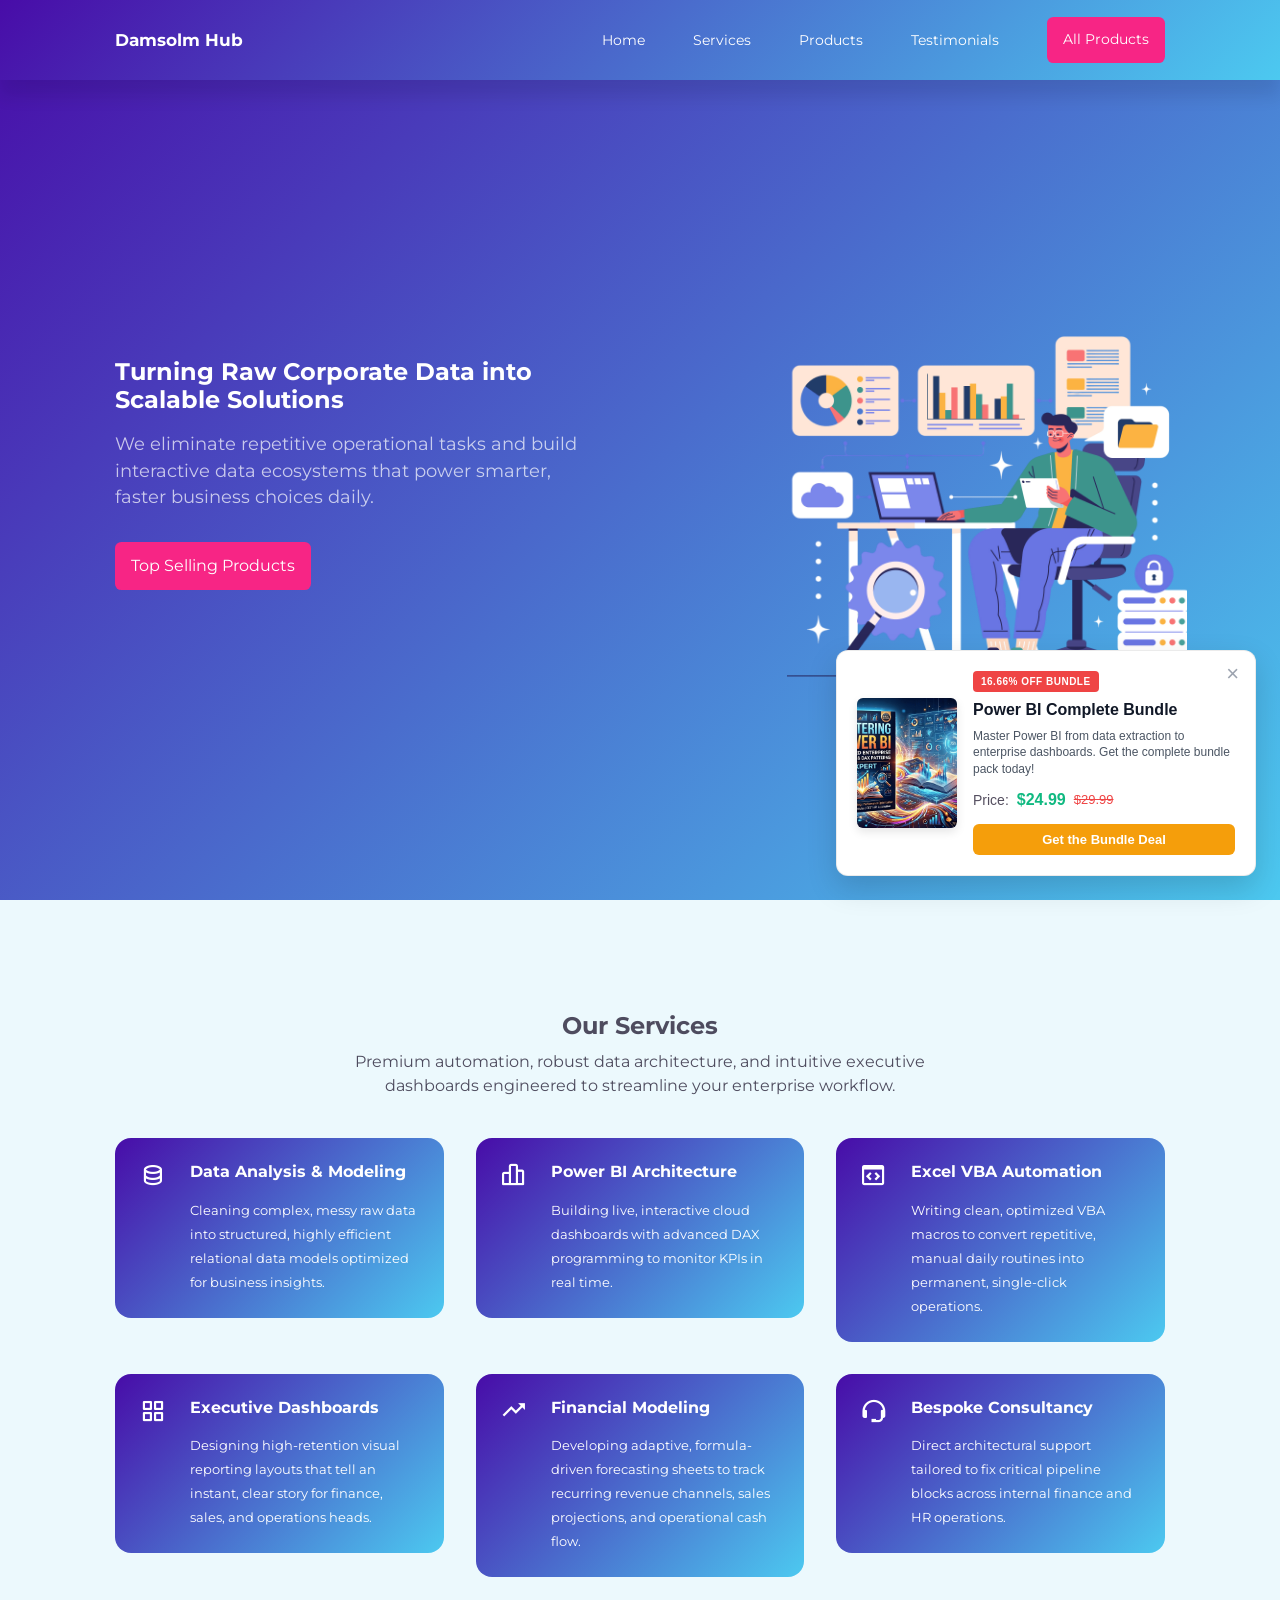
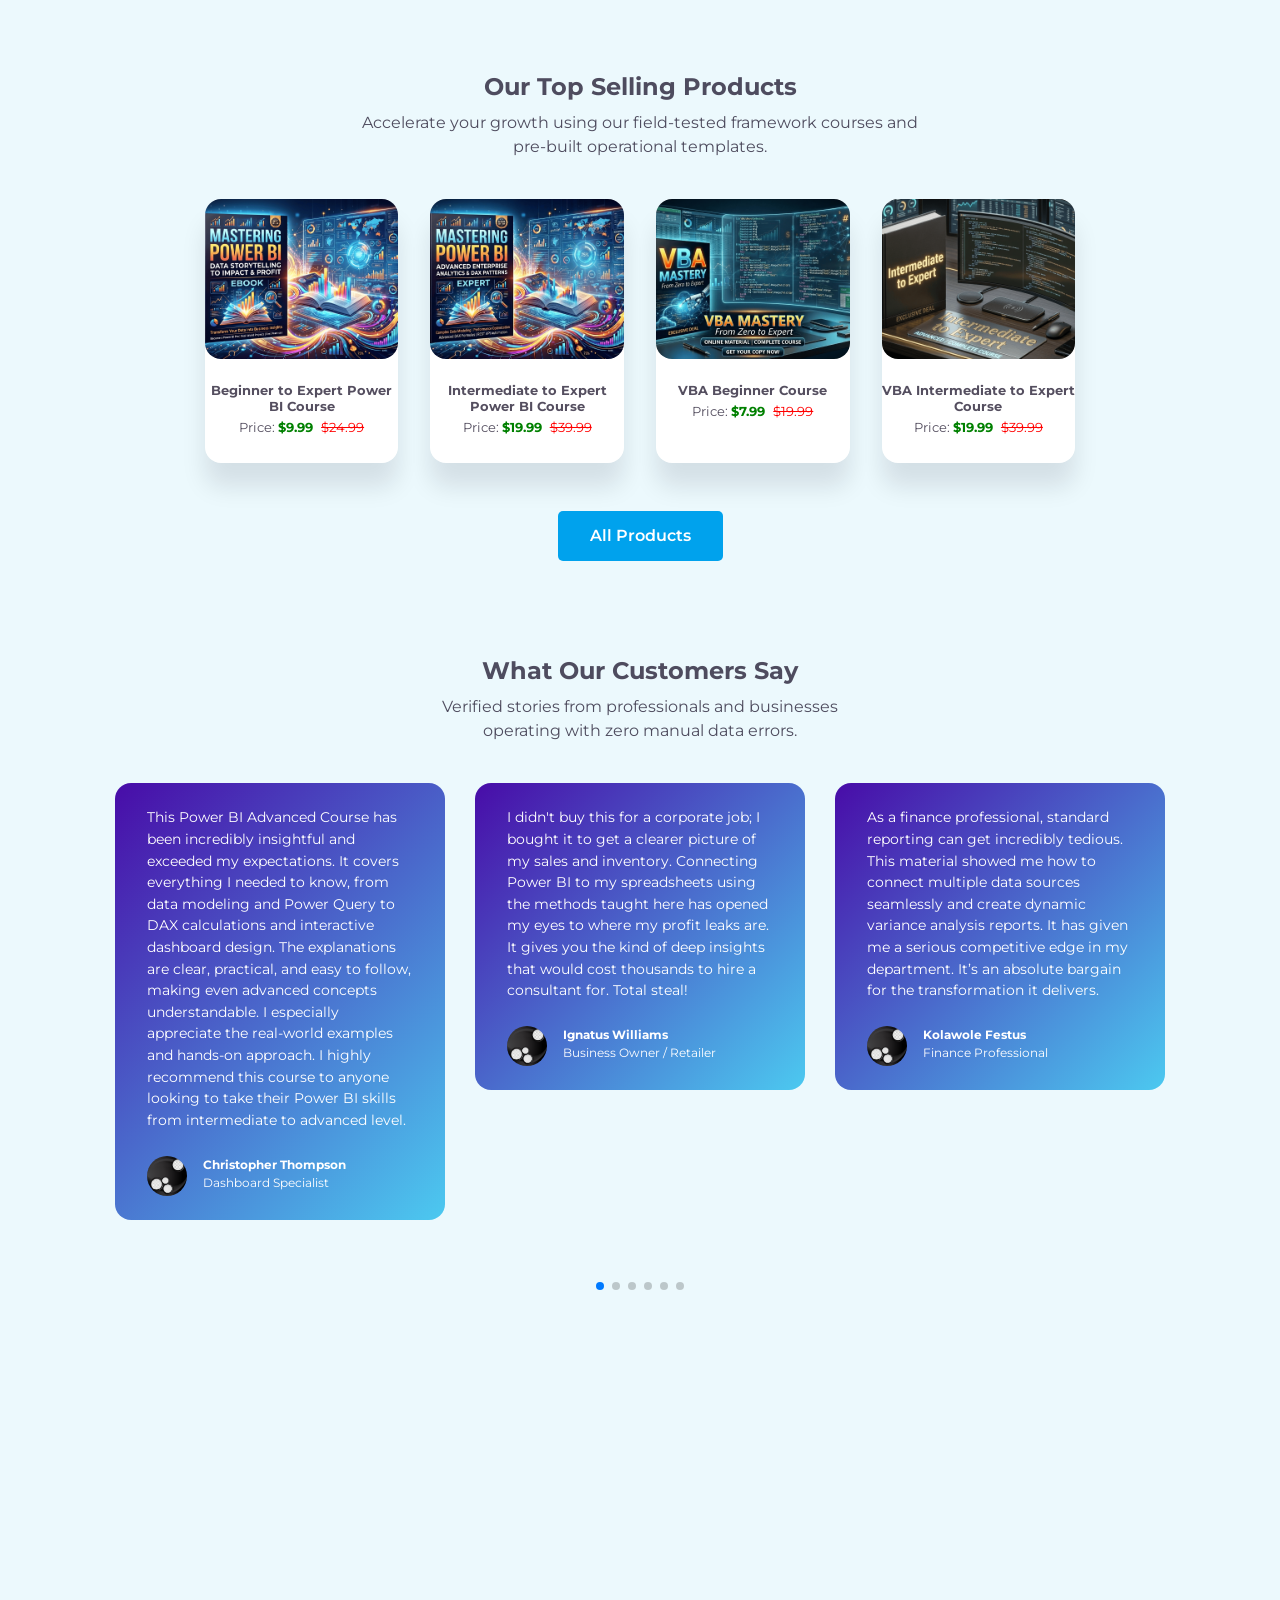
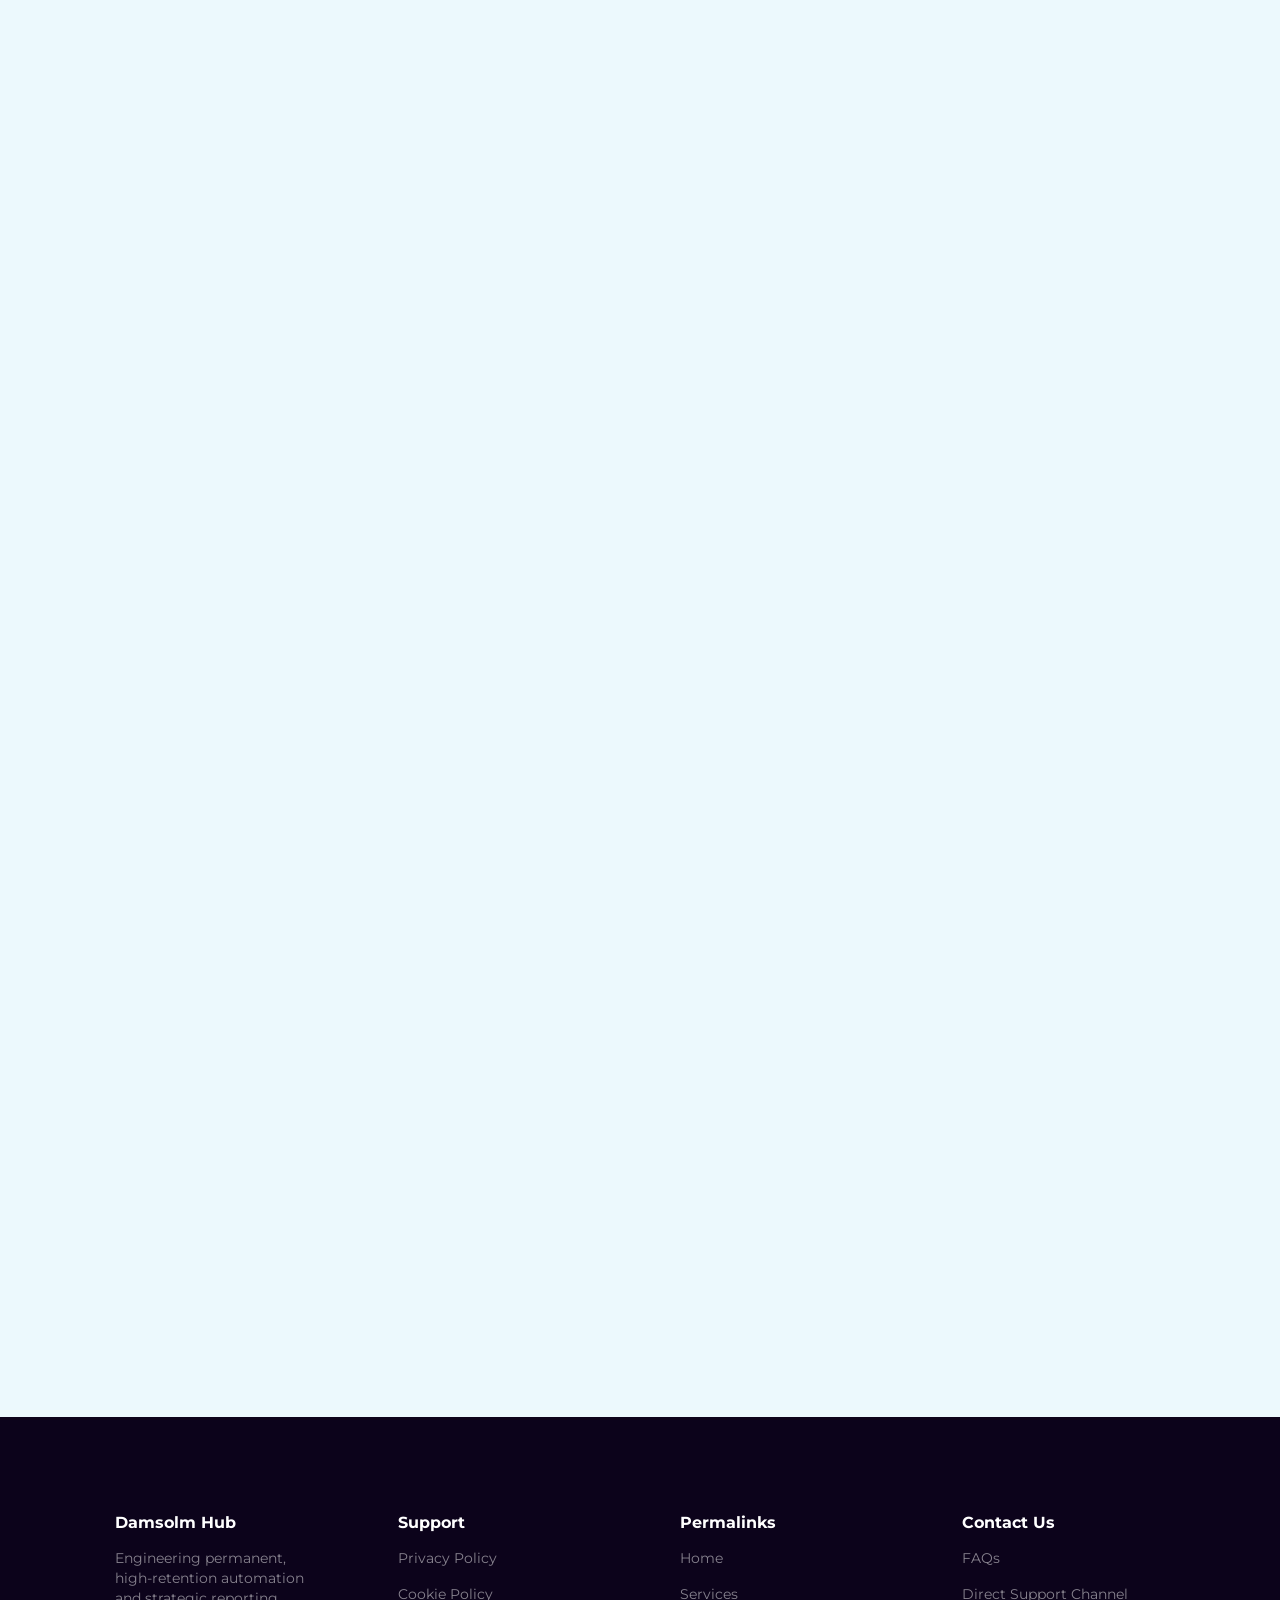
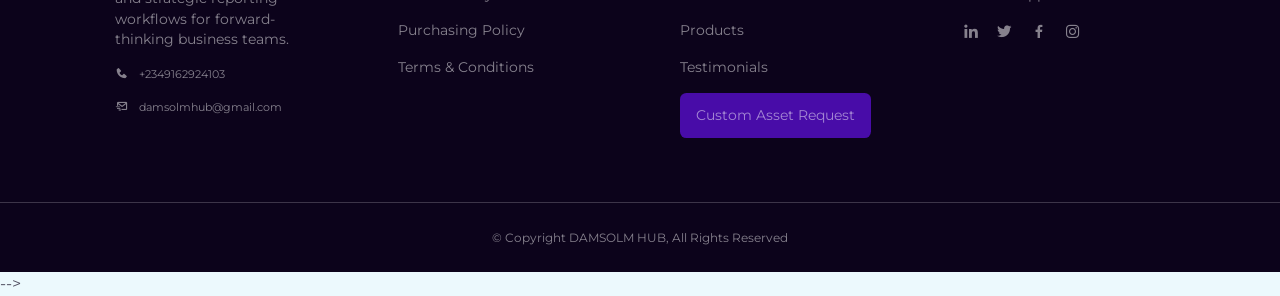
==== index.html @ e03f396f "Update index.html" ====
<!DOCTYPE html>
<html lang="en">
<head>
    <meta charset="UTF-8">
    <meta http-equiv="X-UA-Compatible" content="IE=edge">
    <meta name="viewport" content="width=device-width, initial-scale=1.0">
    <title>Damsolm Hub</title>
    <link rel="stylesheet" href="style.css">

    <link href='https://unpkg.com/boxicons@2.1.4/css/boxicons.min.css' rel='stylesheet'>
    <link rel="stylesheet" href="https://cdn.jsdelivr.net/npm/swiper@9/swiper-bundle.min.css" />

    <style>
        /* Paste all your slider CSS rules here */
        .header__image {
            top: 2rem;
            position: relative;
            width: 100%;
            min-height: 300px;
        }

        .image-slider {
            position: relative;
            width: 100%;
            height: 100%;
        }

        .image-slider .slide {
            position: absolute;
            top: 0;
            left: 0;
            width: 100%;
            height: 100%;
            object-fit: cover;
            opacity: 0;
            transition: opacity 0.8s ease-in-out;
            z-index: 1;
        }

        .image-slider .slide.active {
            opacity: 1;
            z-index: 2;
        }
    </style>
<!-- Meta Pixel Code --> 
<script>
!function(f,b,e,v,n,t,s)
{if(f.fbq)return;n=f.fbq=function(){n.callMethod?
n.callMethod.apply(n,arguments):n.queue.push(arguments)};
if(!f._fbq)f._fbq=n;n.push=n;n.loaded=!0;n.version='2.0';
n.queue=[];t=b.createElement(e);t.async=!0;
t.src=v;s=b.getElementsByTagName(e)[0];
s.parentNode.insertBefore(t,s)}(window, document,'script',
'https://connect.facebook.net/en_US/fbevents.js');
fbq('init', '1075617971701430');
fbq('track', 'PageView');
</script>
<noscript><img height="1" width="1" style="display:none"
src="https://www.facebook.com/tr?id=1075617971701430&ev=PageView&noscript=1"
/></noscript>
<!-- End Meta Pixel Code -->

    
</head>
<body>  
<nav>
    <div class="container">
        <a href="/" class="nav__logo"><h3>Damsolm Hub</h3></a>

        <ul id="nav__items">
            <li><a href="#">Home</a></li>
            <li><a href="#services">Services</a></li>
            <li><a href="#Products">Products</a></li>
            <li><a href="#testimonials">Testimonials</a></li>
          <li><a href="/AllProduct.html" class="btn">All Products</a></li>
        </ul>

        <button id="open__nav-btn"><i class='bx bx-menu'></i></button>
        <button id="close__nav-btn"><i class='bx bx-x'></i></button>
    </div>
</nav>

<header>
    <div class="container">
        <div class="header__content">
            <h2>Turning Raw Corporate Data into Scalable Solutions</h2>
            <p>We eliminate repetitive operational tasks and build interactive data ecosystems that power smarter, faster business choices daily.</p>
            <a href="#Products" class="btn">Top Selling Products</a>
        </div>
        <div class="header__image">
            <div class="image-slider">
                <!-- Keep your initial image active, and stack the others underneath -->
                <img src="./1-Photoroom.png" alt="Header Image 1" class="slide active">
                <img src="./19197062-Photoroom.png" alt="Header Image 2" class="slide">
                <img src="./6.-Photoroom.png" alt="Header Image 3" class="slide">
                <img src="./36909-Photoroom.png" alt="Header Image 4" class="slide">
                <img src="./20943777-Photoroom.png" alt="Header Image 5" class="slide">
            </div>
        </div>
    </div>
</header>


    <div class="container">
<!-- Slide-In Promo Modal Structure (Sits inside the .container element) -->
<!-- Slide-In Promo Modal Structure (Sits inside the .container element) -->
<div id="promo-slide-modal" class="promo-modal">
    <button id="close-promo-btn" class="promo-close-btn" aria-label="Close promotion">&times;</button>
    <div class="promo-modal-content">
        <!-- Left visual mock cover -->
        <div class="promo-image-container">
            <img id="promo-book-img" src="" alt="Promo Cover Mockup">
        </div>
        <!-- Right details copy -->
        <div class="promo-details-container">
            <div id="promo-badge" class="promo-badge">BUNDLE VALUE</div>
            <h3 id="promo-title" class="promo-title">Power BI Complete Bundle</h3>
            <p id="promo-description" class="promo-description">Get both the Beginner and Expert guides together. Master your skills and save!</p>
            
            <!-- Dynamic E-commerce Price Display -->
            <div id="promo-price-container" class="promo-price-display">
                <!-- Injected dynamically by JS -->
            </div>

            <button id="promo-cta-btn" class="promo-cta-btn">Get the Bundle Deal</button>
        </div>
    </div>
</div>
</div>

<section id="services">
    <h2>Our Services</h2>
    <p>Premium automation, robust data architecture, and intuitive executive dashboards engineered to streamline your enterprise workflow.</p>
    <div class="container">
        <article>
            <i class='bx bx-data'></i>
            <div>
                <h4>Data Analysis & Modeling</h4>
                <small>Cleaning complex, messy raw data into structured, highly efficient relational data models optimized for business insights.</small>
            </div>
        </article>
        <article>
            <i class='bx bx-bar-chart-alt-2'></i>          
            <div>
                <h4>Power BI Architecture</h4>
                <small>Building live, interactive cloud dashboards with advanced DAX programming to monitor KPIs in real time.</small>
            </div>
        </article>
        <article>
            <i class='bx bx-code-block'></i>
            <div>
                <h4>Excel VBA Automation</h4>
                <small>Writing clean, optimized VBA macros to convert repetitive, manual daily routines into permanent, single-click operations.</small>
            </div>
        </article>
        <article>
            <i class='bx bx-grid-alt'></i>                
            <div>
                <h4>Executive Dashboards</h4>
                <small>Designing high-retention visual reporting layouts that tell an instant, clear story for finance, sales, and operations heads.</small>
            </div>
        </article>
        <article>
            <i class='bx bx-trending-up'></i>                
            <div>
                <h4>Financial Modeling</h4>
                <small>Developing adaptive, formula-driven forecasting sheets to track recurring revenue channels, sales projections, and operational cash flow.</small>
            </div>
        </article>
        <article>
            <i class='bx bx-support'></i>          
            <div>
                <h4>Bespoke Consultancy</h4>
                <small>Direct architectural support tailored to fix critical pipeline blocks across internal finance and HR operations.</small>
            </div>
        </article>
    </div>
</section>

<section id="Products">
    <h2>Our Top Selling Products</h2>
    <p>Accelerate your growth using our field-tested framework courses and pre-built operational templates.</p>
    
    <!-- This container is targeted directly by your top product JavaScript engine -->
    <div class="container" id="top-products-grid"></div>
    
    <a href="AllProduct.html#Products" class="btn btn__all-products">All Products</a>
</section>

<section id="testimonials" class="swiper mySwiper">
    <h2>What Our Customers Say</h2>
    <p>Verified stories from professionals and businesses operating with zero manual data errors.</p>
    
    <div class="swiper-wrapper" id="testimonials-target"></div>
    
    <div class="swiper-pagination"></div>
    <div class="autoplay-progress"></div>
    <span></span>
</section>
<!-- END OF TESTIMONIALS -->

<section id="faqs">
    <h2>Frequently Asked Questions</h2>
    <p>Everything you need to know about our data automation assets, course access, and system frameworks.</p>
    
    <div class="container faq__container">
        <!-- FAQ Item 1 -->
        <article class="faq__item">
            <div class="faq__question">
                <h4>How long do I have access to the courses and templates?</h4>
                <div class="faq__icon"><i class='bx bx-plus'></i></div>
            </div>
            <div class="faq__answer">
                <p>You get lifetime access to all purchased materials. This includes immediate downloads of pre-built Excel/VBA kits and anytime access to updated Power BI modules as platform environments evolve.</p>
            </div>
        </article>

        <!-- FAQ Item 2 -->
        <article class="faq__item">
            <div class="faq__question">
                <h4>Do I need prior coding experience for the VBA Mastery course?</h4>
                <div class="faq__icon"><i class='bx bx-plus'></i></div>
            </div>
            <div class="faq__answer">
                <p>No prior coding experience is required. The curriculum is built to transition you smoothly from plain spreadsheet operations into building permanent, scalable automation ecosystems using VBA macros step-by-step.</p>
            </div>
        </article>

        <!-- FAQ Item 3 -->
        <article class="faq__item">
            <div class="faq__question">
                <h4>Are the dashboard templates customizable for my specific company data?</h4>
                <div class="faq__icon"><i class='bx bx-plus'></i></div>
            </div>
            <div class="faq__answer">
                <p>Absolutely. All trackers and templates are fully unlocked. You can drop in your raw data rows, adjust metric formulas, and alter themes using tools like Canva or built-in layouts to map perfectly to your team's specific pipeline KPIs.</p>
            </div>
        </article>

        <!-- FAQ Item 4 -->
        <article class="faq__item">
            <div class="faq__question">
                <h4>How are payments processed, and do you support local currencies?</h4>
                <div class="faq__icon"><i class='bx bx-plus'></i></div>
            </div>
            <div class="faq__answer">
                <p>All checkout transactions are handled securely via Selar. The system natively accepts payments in your local currency alongside international cards, automatically granting you instant access to assets upon successful checkout.</p>
            </div>
        </article>
    </div>
</section>

<section id="appointment">
    <div class="container">
        <div class="info">
            <h2>Order Custom Digital Solution Guide</h2>
            <p>Need a hyper-specific digital workspace asset? Specify your business requirements below to receive a custom PDF blueprint, manual, or direct functional asset tailored to your operational ecosystem.</p>

            <article>
                <div class="info__icon">
                    <i class='bx bx-layer'></i>
                </div>
                <div>
                    <h4>Custom Dynamic Sales Dashboards</h4>
                    <small>Get a structured structural template setup to automatically ingest raw daily sales records and visualize immediate pipeline conversion trends cleanly.</small>
                </div>
            </article>
            <article>
                <div class="info__icon">
                    <i class='bx bx-extension'></i>
                </div>
                <div>
                    <h4>Specific Target Problem Areas</h4>
                    <small>Isolate localized workspace pain points within Power BI formulas, multi-sheet Excel tracking systems, or broken corporate database bridges.</small>
                </div>
            </article>
            <article>
                <div class="info__icon">
                    <i class='bx bx-terminal' ></i>                
                </div>
                <div>
                    <h4>VBA Macro Solution Scripts</h4>
                    <small>Describe your manual daily data bottleneck to receive automated, clean custom backend scripts written strictly to handle data parsing loops safely.</small>
                </div>
            </article>
        </div>

        <form action="https://formspree.io/f/xayzkjjn" method="POST">
            <div class="form__group">
                <label for="name">Full Name</label>
                <input type="text" placeholder="Enter Your Name" name="Client's Name" id="name" required>
            </div>
            <div class="form__group">
                <label for="phone">WhatsApp Phone Number</label>
                <input type="number" placeholder="Enter Phone Number" name="Phone Number" id="phone" required>
            </div>
            <div class="form__group">
                <label for="Email">Email Address</label>
                <input type="text" placeholder="Enter Your Email" name="Client's Email" id="Email" required>
            </div>
            <div class="form__group">
                <label for="date">Desired Delivery Target Date</label>
                <input type="date" name="Target Date" id="date" required>
            </div>
            <div class="form__group">
                <label for="department">Select Core Framework Tool</label>
                <select name="Core Framework Tool" id="department" required>
                    <option value="Microsoft Excel Professional">Microsoft Excel Professional</option>
                    <option value="Advanced VBA Macro Automation">Advanced VBA Macro Automation</option>
                    <option value="Power BI Data Ecosystem">Power BI Data Ecosystem</option>
                    <option value="Interactive Executive Dashboard Architecture">Interactive Executive Dashboard Architecture</option>
                </select>
            </div>
            <div class="form__group">
                <label for="doctor">Select Asset Output Format</label>
                <select name="Asset Output Format" id="doctor" required>
                    <option value="Custom Guided Solution (PDF Manual Blueprint)">Custom Guided Solution (PDF Manual Blueprint)</option>
                    <option value="Functional Asset Template + Macro Code Script File">Functional Asset Template + Macro Code Script File</option>
                    <option value="Complete Analytics Architecture Implementation Kit">Complete Analytics Architecture Implementation Kit</option>
                </select>
            </div>

            <div class="form__group">
                <label for="message">Detailed Data Pain Point / Solution Needs</label>
                <textarea name="Project Solution Brief" id="message" rows="6" placeholder="Describe the specific solution asset you need (e.g., Build custom Sales Dashboard layout utilizing Excel VBA)..." required></textarea>
            </div>
            <button class="btn-primary">Submit Custom Solution Request</button>
        </form>
    </div>
</section>

<footer>
    <div class="container">
        <article>
            <a href="/" class="footer__logo"><h3>Damsolm Hub</h3></a>
            <p>Engineering permanent, high-retention automation and strategic reporting workflows for forward-thinking business teams.</p>
            <div>
                <i class="bx bxs-phone"></i>
                <small>+2349162924103</small>
            </div>
            <div>
                <i class="bx bx-mail-send"></i>
                <small>damsolmhub@gmail.com</small>
            </div>
        </article>

        <article>
            <h3>Support</h3>
            <a href="#">Privacy Policy</a>
            <a href="#">Cookie Policy</a>
            <a href="#">Purchasing Policy</a>
            <a href="#">Terms & Conditions</a>
        </article>

        <article>
            <h3>Permalinks</h3>
            <a href="#">Home </a>
            <a href="#services">Services </a>
            <a href="#Products">Products</a>
            <a href="#testimonials">Testimonials </a>
            <a href="#appointment" class="btn-primary"> Custom Asset Request</a>
        </article>
        
        <article>
            <h3>Contact Us</h3>
            <p>FAQs</p>
            <p>Direct Support Channel</p>
            <div class="footer__socials">
                <a href="#"><i class="bx bxl-linkedin"></i></a>
                <a href="#"><i class="bx bxl-twitter"></i></a>
                <a href="#"><i class="bx bxl-facebook"></i></a>
                <a href="#"><i class="bx bxl-instagram"></i></a>
            </div>
        </article>
    </div>
    <div class="copyright">
        <small>&copy; Copyright DAMSOLM HUB, All Rights Reserved</small>
    </div>
</footer>

<script src="https://cdn.jsdelivr.net/npm/swiper@9/swiper-bundle.min.js"></script>
<script src="main.js"></script>

<script>
    document.addEventListener("DOMContentLoaded", function () {
        const slides = document.querySelectorAll(".image-slider .slide");
        let currentSlideIndex = 0;
        const slideIntervalTime = 5000; 

        function nextSlide() {
            slides[currentSlideIndex].classList.remove("active");
            currentSlideIndex = (currentSlideIndex + 1) % slides.length;
            slides[currentSlideIndex].classList.add("active");
        }

        if (slides.length > 1) {
            setInterval(nextSlide, slideIntervalTime);
        }
    });
</script>

<!-- <!-- Global Pop-up Checkout Handler -->
<script>
function openDirectSelar(slug) {
    // Force direct buy parameter for a faster checkout flow
    const checkoutUrl = `https://selar.co/${slug}?buy=true`;
    
    // Comprehensive mobile detection (Screen width + Device Type check)
    const isMobile = window.matchMedia("(max-width: 600px)").matches || 
                     /Android|webOS|iPhone|iPad|iPod|BlackBerry|IEMobile|Opera Mini/i.test(navigator.userAgent);
    
    if (isMobile) {
        // Completely bypasses mobile popup blockers by shifting the current window directly to Selar
        window.location.assign(checkoutUrl);
    } else {
        // Desktop behavior: Keep your clean centered popup window structure
        const width = Math.floor(window.screen.availWidth * 0.65);
        const height = Math.floor(window.screen.availHeight * 0.85);
        const left = Math.floor((window.screen.availWidth / 2) - (width / 2));
        const top = Math.floor((window.screen.availHeight / 2) - (height / 2));
        const features = `width=${width},height=${height},top=${top},left=${left},scrollbars=yes,resizable=yes`;
        
        const popup = window.open(checkoutUrl, "SelarSecureCheckout", features);
        if (popup) {
            popup.focus();
        }
    }
}
</script> -->

    <!-- Global Pop-up Checkout Handler -->
<!-- <script>
function openDirectSelar(slug) {
    // Force direct buy parameter for a faster checkout flow
    const checkoutUrl = `https://selar.co/${slug}?buy=true`;
    
    // 1. Strict, broad check: width-based, touch capability, or user-agent
    const isMobileSize = window.innerWidth <= 1024; // Catches large portrait phones & small tablets
    const isTouchDevice = ('ontouchstart' in window) || (navigator.maxTouchPoints > 0);
    const isMobileUA = /Android|webOS|iPhone|iPad|iPod|BlackBerry|IEMobile|Opera Mini/i.test(navigator.userAgent);
    
    // If ANY mobile indicator is true, immediately redirect in the same tab
    if (isMobileSize || isTouchDevice || isMobileUA) {
        // Direct assignment bypasses popup blockers instantly on mobile
        window.location.assign(checkoutUrl);
    } else {
        // Desktop behavior: Keep clean centered popup window structure
        const width = Math.floor(window.screen.availWidth * 0.65);
        const height = Math.floor(window.screen.availHeight * 0.85);
        const left = Math.floor((window.screen.availWidth / 2) - (width / 2));
        const top = Math.floor((window.screen.availHeight / 2) - (height / 2));
        const features = `width=${width},height=${height},top=${top},left=${left},scrollbars=yes,resizable=yes`;
        
        const popup = window.open(checkoutUrl, "SelarSecureCheckout", features);
        if (popup) {
            popup.focus();
        } else {
            // Fallback: If desktop browser blocks the popup window, redirect in current tab
            window.location.assign(checkoutUrl);
        }
    }
}
</script> -->

    <!-- Global Pop-up Checkout Handler -->
<script>
function openDirectSelar(slug) {
    // Force direct buy parameter for a faster checkout flow
    const checkoutUrl = `https://selar.co/${slug}?buy=true`;
    
    // 1. Strict, broad check: screen width, touch interface, or mobile signature
    const isMobileSize = window.innerWidth <= 768; 
    const isTouchDevice = ('ontouchstart' in window) || (navigator.maxTouchPoints > 0);
    const isMobileUA = /Android|webOS|iPhone|iPad|iPod|BlackBerry|IEMobile|Opera Mini/i.test(navigator.userAgent);
    
    if (isMobileSize || isTouchDevice || isMobileUA) {
        // MOBILE / TABLET: Instant, direct tab shift (0% block rate)
        window.location.assign(checkoutUrl);
    } else {
        // DESKTOP: Try to open a clean target tab
        try {
            // Using '_blank' with 'noopener,noreferrer' prevents security leaks and 
            // is highly optimized for modern browser pop-up permissions
            const checkoutWindow = window.open(checkoutUrl, '_blank', 'noopener,noreferrer');
            
            // If the browser blocked it, fallback immediately to direct redirect so the user isn't stuck
            if (!checkoutWindow || checkoutWindow.closed || typeof checkoutWindow.closed === 'undefined') {
                window.location.assign(checkoutUrl);
            }
        } catch (e) {
            // Safe fallback if window.open fails entirely
            window.location.assign(checkoutUrl);
        }
    }
}
</script>



</body>
</html>
---- style.css ----
@import url("https://fonts.googleapis.com/css2?family=Montserrat:wght@300;400;500;600;700&display=swap");
* {
  margin: 0;
  padding: 0;
  border: 0;
  outline: 0;
  list-style: none;
  text-decoration: none;
  box-sizing: border-box;
}

html {
  scroll-behavior: smooth;
}

body {
  font-family: "Montserrat", sans-serif;
  line-height: 1.5;
  color: rgba(12, 3, 27, 0.7);
  background: rgba(76, 201, 240, 0.1);
  user-select: none;
}

.container {
  width: 82%;
  margin: 0 auto;
}

img {
  display: block;
  width: 100%;
  object-fit: cover;
}

h1, h2, h3, h4, h5 {
  line-height: 1.2;
}

section {
  margin-top: 6rem;
}
section > h2 {
  text-align: center;
}
section > p {
  text-align: center;
  width: 45%;
  margin: 0.6rem auto 2.5rem;
}

/* --- NEW REVEAL ANIMATION STYLES --- */
.scroll-reveal {
  opacity: 0;
  transform: translateY(40px); /* Shifts the section down slightly */
  transition: opacity 1.2s ease-out, transform 1.2s ease-out;
  will-change: opacity, transform; /* Optimizes rendering performance */
}

/* Class injected by JavaScript when section enters viewport */
.scroll-reveal.revealed {
  opacity: 1;
  transform: translateY(0);
}

.btn {
  display: inline-block;
  width: fit-content;
  padding: 0.75rem 1rem;
  border-radius: 0.4rem;
  background: #f72585;
  color: #ffffff;
  cursor: pointer;
  transition: all 400ms ease;
}
.btn:hover {
  background: ligthen(#f72585, 8%);
  box-shadow: 0 1rem 1.6rem rgba(12, 3, 27, 0.15);
}

.btn-primary {
  display: inline-block;
  width: fit-content;
  padding: 0.75rem 1rem;
  border-radius: 0.4rem;
  background: #480ca8;
  color: #ffffff;
  cursor: pointer;
  transition: all 400ms ease;
}
.btn-primary:hover {
  background: ligthen(#480ca8, 8%);
  box-shadow: 0 1rem 1.6rem rgba(12, 3, 27, 0.15);
}

/* ==============================MEDIA QUERIES (MEDIUM SCREEN)==========================*/
@media screen and (max-width: 1024px) {
  .container {
    width: 90%;
  }
  section > p {
    width: 55%;
  }
}
@media screen and (max-width: 600px) {
  .section {
    width: 90%;
  }
}
nav {
  width: 100vw;
  height: 5rem;
  position: fixed;
  z-index: 10;
  display: grid;
  place-items: center;
  background: linear-gradient(135deg, #480ca8, #4cc9f0);
  color: #ffffff;
  box-shadow: 0 1rem 1rem rgba(12, 3, 27, 0.1);
}
nav h1, nav h2, nav h3, nav h4, nav h5 {
  color: #ffffff;
}
nav.window-scroll {
  background: #ffffff;
}
nav.window-scroll .container button {
  color: #0c031b;
}
nav.window-scroll .container a {
  color: #0c031b;
}
nav.window-scroll .container a > h3 {
  color: #0c031b;
}
nav .container {
  display: flex;
  justify-content: space-between;
  align-items: center;
}
nav .container ul {
  display: flex;
  gap: 3rem;
  align-items: center;
}
nav .container button {
  display: none;
}
nav .container a {
  color: #ffffff;
  font-weight: 400;
  font-size: 0.9rem;
}
nav .container .nav__logo h3 {
  color: #ffffff;
}

/* ==============================MEDIA QUERIES (MEDIUM SCREEN)==========================*/
@media screen and (max-width: 1024px) {
  nav .container button {
    display: inline-block;
    background: transparent;
    color: #ffffff;
    font-size: 2rem;
    cursor: pointer;
  }
  nav .container button#close__nav-btn {
    display: none;
  }
  nav .container ul {
    position: fixed;
    right: 5%;
    top: 5rem;
    flex-direction: column;
    align-items: flex-start;
    gap: 0;
    display: none;
    perspective: 350px;
  }
  nav .container ul li {
    width: 100%;
    opacity: 0;
    animation: flipNavItem 400ms ease forwards;
    transform-origin: top;
  }
  nav .container ul li:nth-child(2) {
    animation-delay: 200ms;
  }
  nav .container ul li:nth-child(3) {
    animation-delay: 300ms;
  }
  nav .container ul li:nth-child(4) {
    animation-delay: 400ms;
  }
  nav .container ul li:nth-child(5) {
    animation-delay: 500ms;
  }
  @keyframes flipNavItem {
    from {
      transform: rotateX(90deg);
    }
    to {
      transform: rotateX(0deg);
      opacity: 1;
    }
  }
  nav .container ul a {
    color: #ffffff;
    height: 100%;
    display: block;
    padding: 1.5rem 2rem;
    border-radius: 0;
    background: linear-gradient(#4cc9f0, #14b8eb);
  }
  nav .container ul a.btn {
    background: #f72585;
  }
}
header {
  background: linear-gradient(135deg, #480ca8, #4cc9f0);
  color: #ffffff;
  height: 100vh;
  display: grid;
  place-items: center;
  overflow: hidden;
  margin-bottom: 7rem;
}
header h1, header h2, header h3, header h4, header h5 {
  color: #ffffff;
}
header .container {
  margin-top: 3rem;
  display: grid;
  grid-template-columns: 46% 52%;
  gap: 18%;
  align-items: center;
  justify-content: space-between;
}
header .container .header__content h1 {
  font-size: 3.5rem;
  line-height: 1.1;
  letter-spacing: -3px;
  color: #ffffff;
  font-weight: 300;
}
header .container .header__content p {
  margin: 1rem 0 2rem;
  color: rgba(255, 255, 255, 0.7);
  font-size: 1.1rem;
}
header .container .header__image {
  width: 40rem;
  height: 30rem;
  margin: 0 auto;
}
header .container .header__image img {
  border-radius: 1rem;
  width: 25rem;
  height: 30rem;
}

/* ================= PRODUCT CATEGORY FILTERS ================= */
.product__filters {
    display: flex;
    justify-content: center;
    align-items: center;
    gap: 1rem;
    margin: 2rem auto 3rem auto;
    flex-wrap: wrap;
    max-width: 600px;
}

.filter-btn {
    background: #fff; /* Coordinates with your dark theme container color */
    color: #000;
    border: 1px solid lightgray;
    padding: 0.6rem 1.5rem;
    font-size: 0.9rem;
    font-weight: 600;
    border-radius: 30px;
    cursor: pointer;
    text-transform: uppercase;
    transition: all 0.3s ease;
}

.filter-btn:hover {
    background: #2D324D;
    color: #fff;
    border-color: #fff;
}
.filter-btn.active {
    background: #00A2ED; /* Highlighting active brand color when targeted */
    color: #fff;
    border-color: #00A2ED;
    box-shadow: 0 4px 15px rgba(0, 162, 237, 0.3);
}

@media screen and (max-width: 600px) {
    .product__filters {
        gap: 0.5rem;
        margin-bottom: 2rem;
    }
    .filter-btn {
        padding: 0.5rem 1.2rem;
        font-size: 0.8rem;
    }
}

/* ================= ALL PRODUCTS BUTTON CENTER ================= */
.btn__all-products {
    display: block;          /* Changes the anchor from inline to block level */
    width: max-content;      /* Shrinks the button width tightly to fit just the text */
    margin: 3rem auto 0 auto; /* Centering trick: 'auto' on left/right shifts it perfectly to the middle */
    text-align: center;
    text-decoration: none;
    
    /* Optional visual polish to match a premium corporate UI layout */
    padding: 0.8rem 2rem;
    background: #00A2ED;
    color: #fff;
    border-radius: 5px;
    font-weight: 600;
    transition: background 0.3s ease;
}

.btn__all-products:hover {
    background: #0081BD;    /* Darkens smoothly on hover states */
}

/* ==============================MEDIA QUERIES (MEDIUM SCREEN)==========================*/
@media screen and (max-width: 1024px) {
  header {
    height: 60vh;
  }
  header .container {
    gap: 2%;
  }
  header .container .header__content h1 {
    font-size: 2.5rem;
  }
  header .container .header__image {
    width: 8rem;
  }
  header .container .header__image img {
    border-radius: 1rem;
    width: 15rem;
    height: 30rem;
  }
}
/* ==============================MEDIA QUERIES (MEDIUM SCREEN)==========================*/
@media screen and (max-width: 600px) {
  header {
    height: 50rem; /* Change from 100vh to auto so the image doesn't overflow the screen height on small devices */
    padding-top: 5rem;
    padding-bottom: 3rem;
  }
  header .container {
    grid-template-columns: 1fr;
    text-align: center;
    justify-content: center;
  }
  header .container .header__content {
    line-height: 1.4;
  }
  
  /* 1. ADJUST THE PARENT CONTAINER */
  header .container .header__image {
    width: 100%;       /* Allow the wrapper to scale up to the available content width */
    max-width: 25rem;  /* Sets an optional upper limit so it doesn't get uncomfortably massive on tablets */
    margin: 2rem auto 0 auto; /* Added top margin to separate it cleanly from the text above */
  }
  
  /* 2. ADJUST THE IMAGE ITSELF TO FIT 100% CONTENT */
  header .container .header__image img {
    width: 100%;       /* Spans exactly 100% of its container's width */
    height: auto;      /* Maintains its original, true aspect ratio without clipping */
    object-fit: contain; /* Guarantees the entire image fits inside without hiding any part */
    display: block;
  }
}

#services .container {
  display: grid;
  grid-template-columns: repeat(3, 1fr);
  gap: 2rem;
}
#services .container article {
  background: linear-gradient(135deg, #480ca8, #4cc9f0);
  color: #ffffff;
  padding: 1.5rem;
  border-radius: 1rem;
  display: flex;
  gap: 1.5rem;
  height: fit-content;
  transition: all 400ms ease;
}
#services .container article h1, #services .container article h2, #services .container article h3, #services .container article h4, #services .container article h5 {
  color: #ffffff;
}
#services .container article:hover {
  margin-top: -0.5rem;
}
#services .container article i {
  font-size: 1.7rem;
}
#services .container article div h4 {
  margin-bottom: 1rem;
}

/* ==============================MEDIA QUERIES (MEDIUM SCREEN)==========================*/
@media screen and (max-width: 1024px) {
  #services .container {
    gap: 1rem;
    grid-template-columns: 1fr 1fr;
  }
  #services .container article {
    padding: 1.2rem;
    gap: 0.8rem;
  }
  #services .container article:hover {
    margin: 0;
  }
}
/* ==============================MEDIA QUERIES (MEDIUM SCREEN)==========================*/
@media screen and (max-width: 600px) {
  #services .container {
    grid-template-columns: 1fr;
  }
  #services .container article div h4 {
    margin-bottom: 0;
  }
}
#Products .container {
  width: 68%;
  display: grid;
  grid-template-columns: repeat(4, 1fr);
  gap: 2rem;
}
#Products .container article {
  background: #ffffff;
  border-radius: 1rem;
  box-shadow: 0 1.5rem 1.5rem rgba(12, 3, 27, 0.1);
  position: relative;
  transition: all 700ms ease;
}
#Products .container article:hover {
  box-shadow: none;
}
#Products .container article:hover .specialist__image::before {
  left: 0;
  border-radius: 1rem;
}
#Products .container article:hover .specialist__socials, #Products .container article:hover .specialist__whatsapp {
  opacity: 1;
  visibility: visible;
}
#Products .container article .specialist__image {
  height: 10rem;
  position: relative;
  border-radius: 1rem;
  overflow: hidden;
}

#Products .container article .specialist__image img {

  height: 100%;
}
#Products .container article .specialist__image::before {
  content: "";
  display: block;
  width: 100%;
  height: 100%;
  position: absolute;
  top: 0;
  left: -100%;
  background: linear-gradient(135deg, rgba(72, 12, 168, 0.8), rgba(76, 201, 240, 0.8));
  border-radius: 50%;
  transition: all 1s ease;
}
#Products .container article .specialist__details {
  margin: 1.5rem 0;
  text-align: center;
}
#Products .container article .specialist__socials {
  position: absolute;
  top: 1.2rem;
  right: 1.2rem;
  display: flex;
  flex-direction: column;
  gap: 1rem;
  opacity: 0;
  visibility: hidden;
  transition: all 1s 400ms ease;
}
#Products .container article .specialist__socials a {
  background: #ffffff;
  color: #480ca8;
  padding: 0.4rem;
  display: flex;
  font-size: 0.8rem;
  border-radius: 50%;
  transition: all 400ms ease;
}
#Products .container article .specialist__socials a:hover {
  background: #480ca8;
  color: #ffffff;
}
#Products .container article .specialist__whatsapp {
  background: #54eb72;
  color: #ffffff;
  position: absolute;
  left: 50%;
  transform: translateX(-50%);
  bottom: 45%;
  padding: 0.5rem 1rem;
  border-radius: 0.5rem 0.5rem 0.5rem 0.5rem;
  display: flex;
  opacity: 0;
  visibility: hidden;
  transition: all 1s 400ms ease;
}



/* ==============================MEDIA QUERIES (MEDIUM SCREEN)==========================*/
@media screen and (max-width: 1024px) {
  #Products .container {
    grid-template-columns: 1fr 1fr;
  }
}
/* ==============================MEDIA QUERIES (SMALL SCREEN)==========================*/
@media screen and (max-width: 600px) {
  #Products .container {
    grid-template-columns: 1fr;
  }
}
.swiper {
  width: 82%;
}
.swiper .swiper-wrapper {
  margin-bottom: 4rem;
}
.swiper .swiper-wrapper .swiper-slide {
  background: linear-gradient(135deg, #480ca8, #4cc9f0);
  color: #ffffff;
  padding: 1.5rem 2rem;
  border-radius: 1rem;
  cursor: default;
  font-size: 0.9rem;
}
.swiper .swiper-wrapper .swiper-slide h1, .swiper .swiper-wrapper .swiper-slide h2, .swiper .swiper-wrapper .swiper-slide h3, .swiper .swiper-wrapper .swiper-slide h4, .swiper .swiper-wrapper .swiper-slide h5 {
  color: #ffffff;
}
.swiper .swiper-wrapper .swiper-slide p {
  margin-bottom: 1.5rem;
}
.swiper .swiper-wrapper .swiper-slide .patient {
  display: flex;
  align-items: center;
  gap: 1rem;
}
.swiper .swiper-wrapper .swiper-slide .patient .avatar {
  width: 2.5rem;
  aspect-ratio: 1/1;
  border-radius: 50%;
  overflow: hidden;
}
.swiper .swiper-wrapper .swiper-pagination-bullet {
  background: #480ca8;
}

/* ==============================MEDIA QUERIES (SMALL SCREEN)==========================*/
@media screen and (max-width: 600px) {
  .swiper .swiper-wrapper .swiper-slide {
    padding: 1.5rem;
  }
}
#appointment .container {
  display: grid;
  grid-template-columns: 47% 47%;
  gap: 6%;
}
#appointment .container .info p {
  margin: 0.5rem 0 2rem;
}
#appointment .container .info article {
  display: flex;
  gap: 1.5rem;
  margin-bottom: 1.5rem;
}
#appointment .container .info article small {
  margin-top: 0.4rem;
  display: block;
}
#appointment .container .info article .info__icon {
  background: #f72585;
  color: #ffffff;
  padding: 0.8rem;
  height: fit-content;
  border-radius: 50%;
  display: flex;
  font-size: 1.2rem;
}
#appointment .container form {
  display: flex;
  flex-direction: column;
  gap: 1.4rem;
}
#appointment .container .form__group {
  font-size: 0.85rem;
  margin-bottom: 0.4rem;
  display: inline-block;
  font-weight: 600;
}
#appointment .container input, #appointment .container textarea, #appointment .container select {
  background: #ffffff;
  padding: 0.85rem 1rem;
  display: block;
  width: 100%;
  resize: none;
  appearance: none;
}

/* ==============================MEDIA QUERIES (MEDIUM SCREEN)==========================*/
@media screen and (max-width: 600px) {
  #appointment .container {
    grid-template-columns: 1fr;
    gap: 2rem;
  }
  #appointment .info h2, #appointment .info p {
    text-align: center;
  }
}
footer {
  background: #0c031b;
  padding-top: 6rem;
  margin-top: 6rem;
}
footer .container {
  display: grid;
  grid-template-columns: repeat(4, 1fr);
  gap: 5rem;
  font-size: 0.85rem;
}
footer .container a {
  color: rgba(255, 255, 255, 0.5);
  transition: all 400ms ease;
}
footer .container a:hover {
  color: #ffffff;
}
footer .container a > h3 {
  color: #ffffff;
}
footer .container article {
  display: flex;
  flex-direction: column;
  gap: 1rem;
  color: rgba(255, 255, 255, 0.5);
}
footer .container article > div {
  display: flex;
  align-items: center;
  gap: 0.6rem;
}
footer .container article > h3 {
  color: #ffffff;
}
footer .container article .footer__socials {
  gap: 1rem;
  font-size: 1.1rem;
}
footer .copyright {
  text-align: center;
  padding: 1.5rem 0;
  margin-top: 4rem;
  border-top: 1px solid rgba(255, 255, 255, 0.2);
  font-size: 0.9rem;
  color: rgba(255, 255, 255, 0.5);
}

/* ==============================MEDIA QUERIES (MEDIUM SCREEN)==========================*/
@media screen and (max-width: 1024px) {
  footer .container {
    gap: 2.5rem;
  }
}
/* ==============================MEDIA QUERIES (MEDIUM SCREEN)==========================*/
@media screen and (max-width: 600px) {
  footer .container {
    text-align: center;
    grid-template-columns: 1fr;
  }
  footer .container .btn-primary, footer .container .footer__socials {
    margin: 0 auto;
  }
  footer .container article > div {
    justify-content: center;
  }
}
/* =================== FAQs SECTION =================== */
#faqs {
    padding: 5rem 0;
}

.faq__container {
    max-width: 800px;
    margin: 0 auto;
    display: flex;
    flex-direction: column;
    gap: 1.2rem;
}

.faq__item {
   background: linear-gradient(135deg, #480ca8, #4cc9f0) !important;
    /* background:#480ca8; Matching your dashboard canvas theme background */
    border: 1px solid #fff;
    border-radius: 8px;
    cursor: pointer;
    overflow: hidden;
    transition: all 0.3s ease;
}

.faq__question {
    padding: 1.5rem;
    display: flex;
    justify-content: space-between;
    align-items: center;
    gap: 1rem;
}

.faq__question h4 {
    font-size: 1.05rem;
    font-weight: 600;
    color: #fff;
}

.faq__icon i {
    font-size: 1.6rem;
    transition: transform 0.3s ease;
    color: #fff;
}

.faq__answer {
    max-height: 0; /* Hidden by default */
    overflow: hidden;
    padding: 0 1.5rem;
    opacity: 0;
    transition: max-height 0.3s ease, padding 0.3s ease, opacity 0.2s ease;
    border-top: 1px solid transparent;
}

.faq__answer p {
    display: block;
    color: #fff;
    line-height: 1.6;
    font-size: 0.95rem;
    height: 100%;
}

/* --- Active state styles injected by JS --- */
.faq__item.active {
    border-color: #00A2ED; /* Subtle brand highlight when opened */
}

.faq__item.active .faq__answer {
    max-height: 200px; /* Big enough to comfortably accommodate the answer block text */
    padding-bottom: 1.5rem;
    padding-top: 1rem;
    opacity: 1;
    border-top-color: #2D324D;
}

.faq__item.active .faq__icon i {
    transform: rotate(135deg); /* Turns the plus icon (+) into a close icon (x) */
    color: #fff;
}


/* --- Base Desktop Styles (Bottom Right Fixed) --- */
.promo-modal {
    position: fixed;
    bottom: 24px;
    right: -460px; /* Hidden offscreen by default */
    width: 420px;
    max-width: calc(100vw - 32px);
    background: #ffffff;
    border-radius: 12px;
    box-shadow: 0 12px 30px rgba(0, 0, 0, 0.15);
    z-index: 9999;
    transition: right 0.5s cubic-bezier(0.25, 1, 0.5, 1);
    font-family: -apple-system, BlinkMacSystemFont, "Segoe UI", Roboto, sans-serif;
    border: 1px solid rgba(0, 0, 0, 0.08);
    overflow: hidden;
}

.promo-modal.active {
    right: 24px;
}

.promo-modal-content {
    position: relative;
    display: flex;
    align-items: center;
    padding: 20px;
    gap: 16px;
}

.promo-image-container {
    flex: 0 0 100px;
    width: 100px;
    height: 130px;
    border-radius: 6px;
    overflow: hidden;
    box-shadow: 0 4px 10px rgba(0,0,0,0.1);
    background: #f3f4f6;
}

.promo-image-container img {
    width: 100%;
    height: 100%;
    object-fit: cover;
}

.promo-details-container {
    display: flex;
    flex-direction: column;
    gap: 8px;
    flex: 1;
}

.promo-close-btn {
    position: absolute;
    top: 8px;
    right: 12px;
    background: none;
    border: none;
    font-size: 22px;
    color: #9ca3af;
    cursor: pointer;
    line-height: 1;
    padding: 4px;
    z-index: 10;
    transition: color 0.2s ease;
}

.promo-close-btn:hover {
    color: #111827;
}

.promo-badge {
    align-self: flex-start;
    background-color: #ef4444;
    color: #ffffff;
    font-size: 10px;
    font-weight: bold;
    letter-spacing: 0.05em;
    padding: 3px 8px;
    border-radius: 4px;
    text-transform: uppercase;
}

.promo-title {
    margin: 0;
    font-size: 16px;
    font-weight: 700;
    color: #111827;
    line-height: 1.2;
}

.promo-description {
    margin: 0;
    font-size: 12px;
    color: #4b5563;
    line-height: 1.4;
}

/* E-commerce Price Display Styling */
.promo-price-display {
    font-size: 14px;
    display: flex;
    align-items: center;
    gap: 8px;
    margin-top: 2px;
}

.promo-price-current {
    font-weight: bold;
    color: #10b981; /* Green */
    font-size: 16px;
}

.promo-price-old {
    color: #ef4444; /* Red strikethrough */
    text-decoration: line-through;
    font-size: 13px;
}

.promo-cta-btn {
    background-color: #f59e0b;
    color: #ffffff;
    font-size: 13px;
    font-weight: 600;
    text-align: center;
    border: none;
    border-radius: 6px;
    padding: 8px 14px;
    cursor: pointer;
    transition: background-color 0.2s ease, transform 0.1s ease;
    margin-top: 4px;
    width: 100%;
}

.promo-cta-btn:hover {
    background-color: #d97706;
}

/* --- Container-Bound Tablet Breakpoint --- */
@media screen and (max-width: 1024px) {
    .container {
        position: relative;
        width: 82%;
    }

    section > p {
        width: 55%;
    }

    .promo-modal {
        position: absolute;
        bottom: auto;
        top: 16px;
        right: -400px;
        width: 360px;
        transition: right 0.4s ease;
    }

    .promo-modal.active {
        right: 0px;
    }
}

/* --- Fixed Floating Bottom Sheet for Mobile --- */
@media screen and (max-width: 600px) {
    .section {
        width: 90%;
    }

    .promo-modal {
        /* Fix the scroll bug: pull it out of container bounds and stick it to the screen */
        position: fixed; 
        top: auto; /* Clear the top property */
        bottom: -200px; /* Hidden state starts off the bottom edge of the screen */
        left: 12px;
        right: 12px;
        width: calc(100% - 24px); /* Equal padding on both sides */
        max-width: 100%;
        height: fit-content;
        z-index: 9999; /* Ensure it floats above all other elements */
        border-radius: 12px;
        box-shadow: 0 -4px 20px rgba(0, 0, 0, 0.15); /* Soft upward shadow */
        transition: bottom 0.4s cubic-bezier(0.25, 1, 0.5, 1); /* Polished slide up */
    }

    /* Slides up into view when active class is added */
    .promo-modal.active {
        bottom: 12px; 
    }

    .promo-modal-content {
        padding: 12px;
        gap: 10px;
    }

    .promo-image-container {
        flex: 0 0 65px;
        width: 65px;
        height: 90px;
    }

    .promo-title {
        font-size: 13px;
    }

    .promo-description {
        font-size: 11px;
    }

    .promo-badge {
        font-size: 9px;
        padding: 2px 6px;
    }

    .promo-price-display {
        font-size: 12px;
    }

    .promo-price-current {
        font-size: 14px;
    }

    .promo-price-old {
        font-size: 11px;
    }

    .promo-cta-btn {
        padding: 6px 10px;
        font-size: 11px;
    }
}

/*# sourceMappingURL=style.css.map */
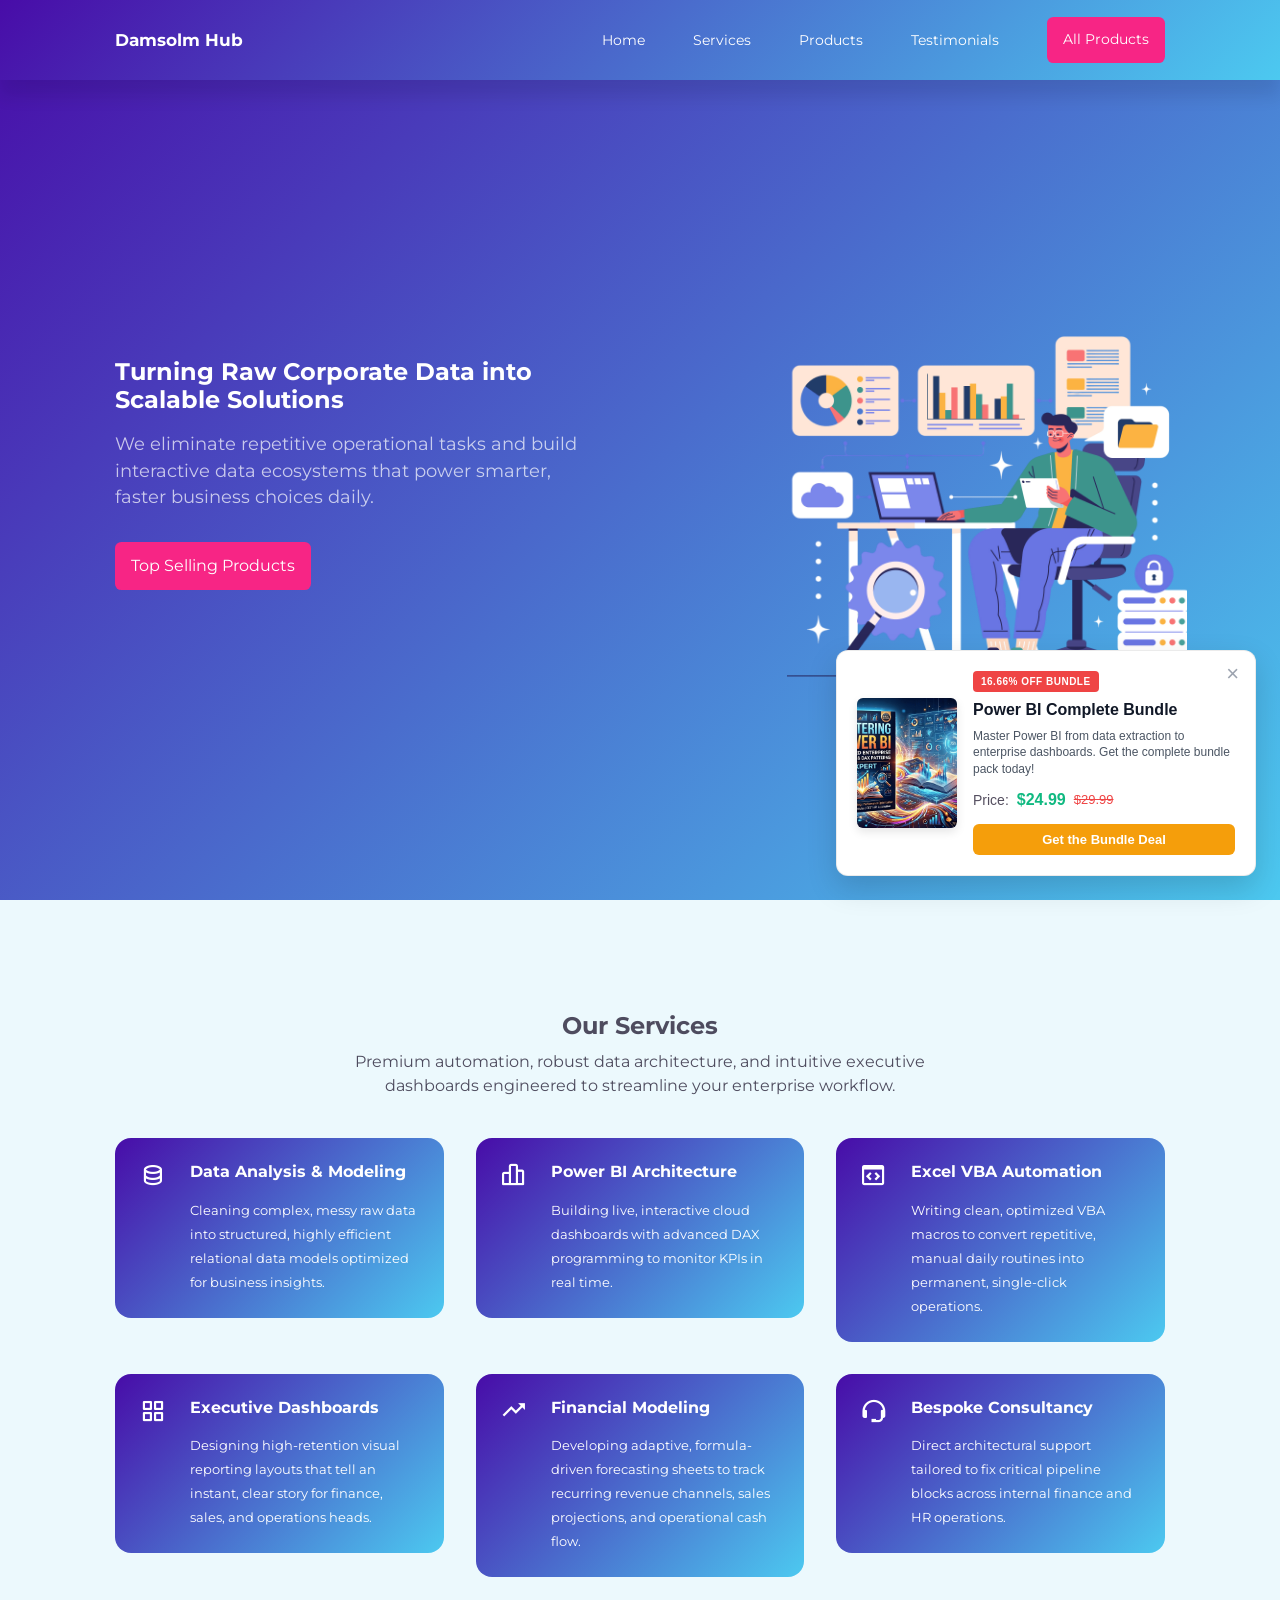
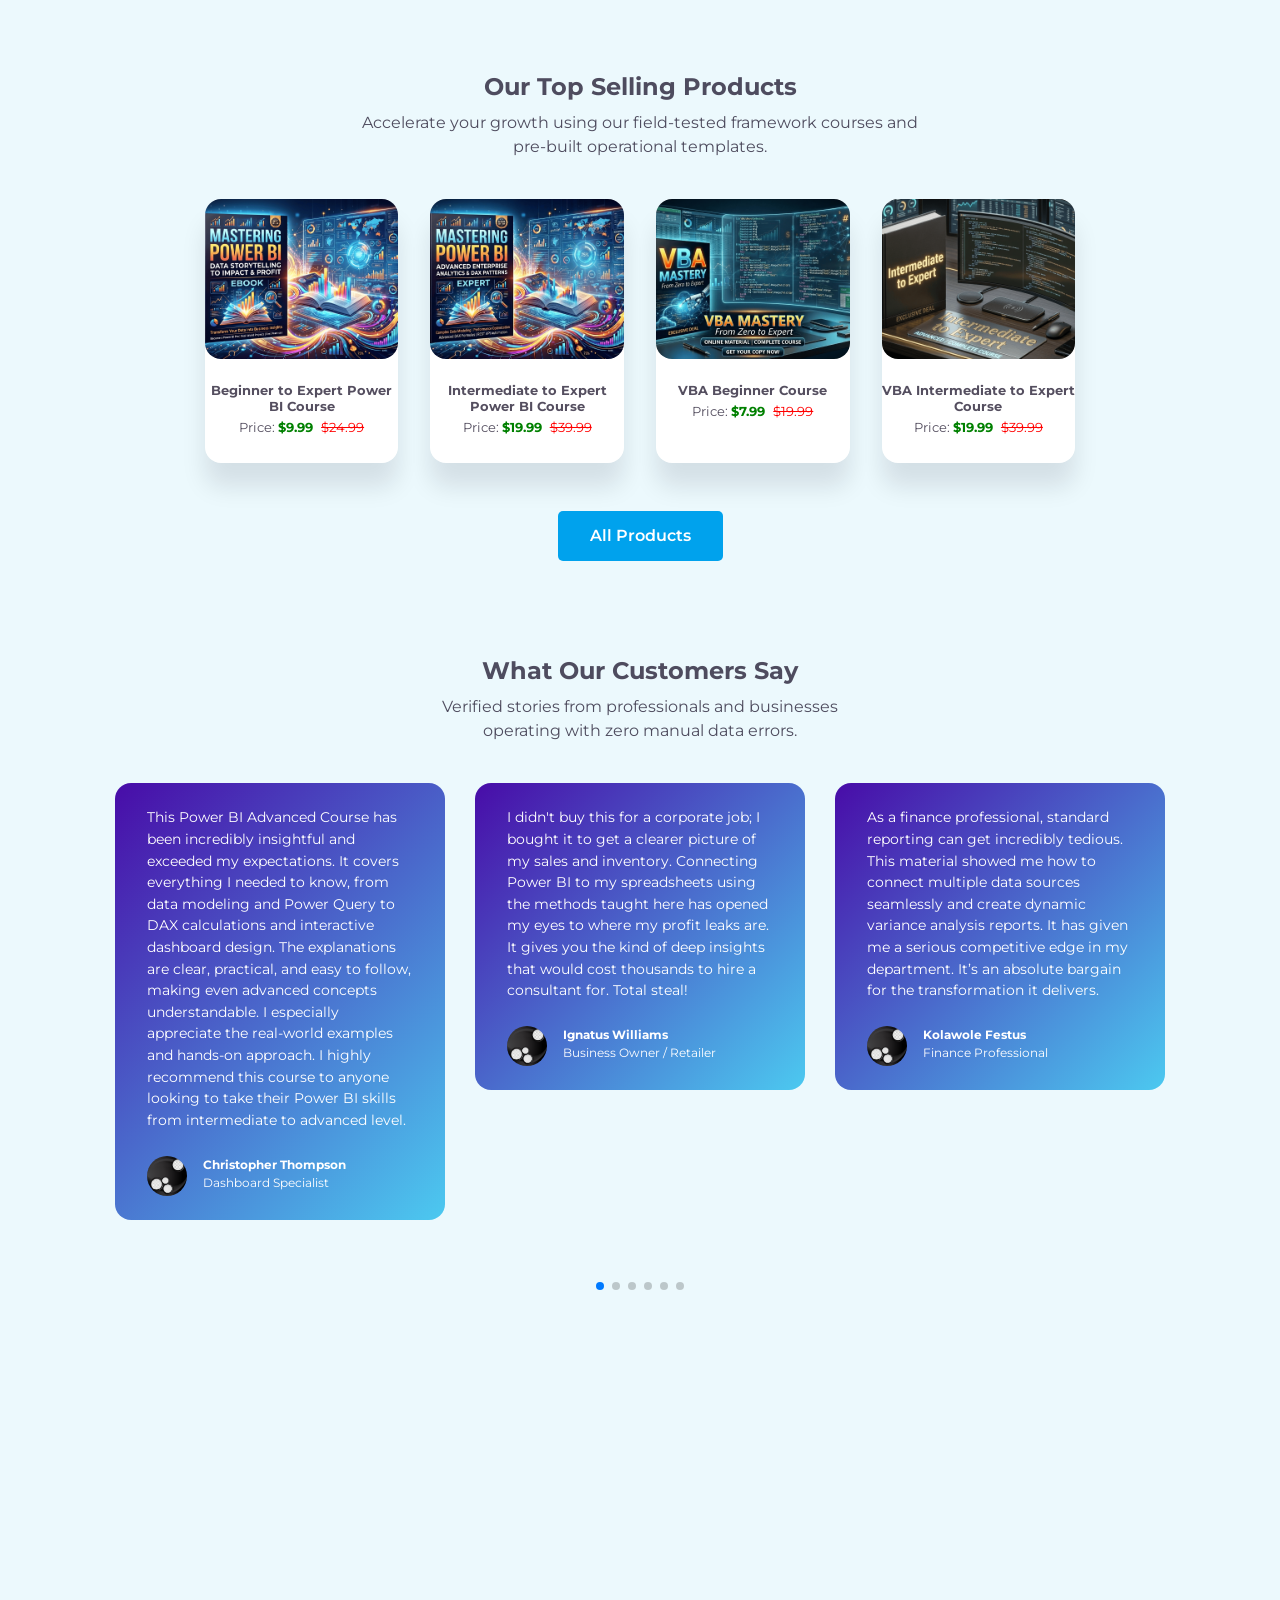
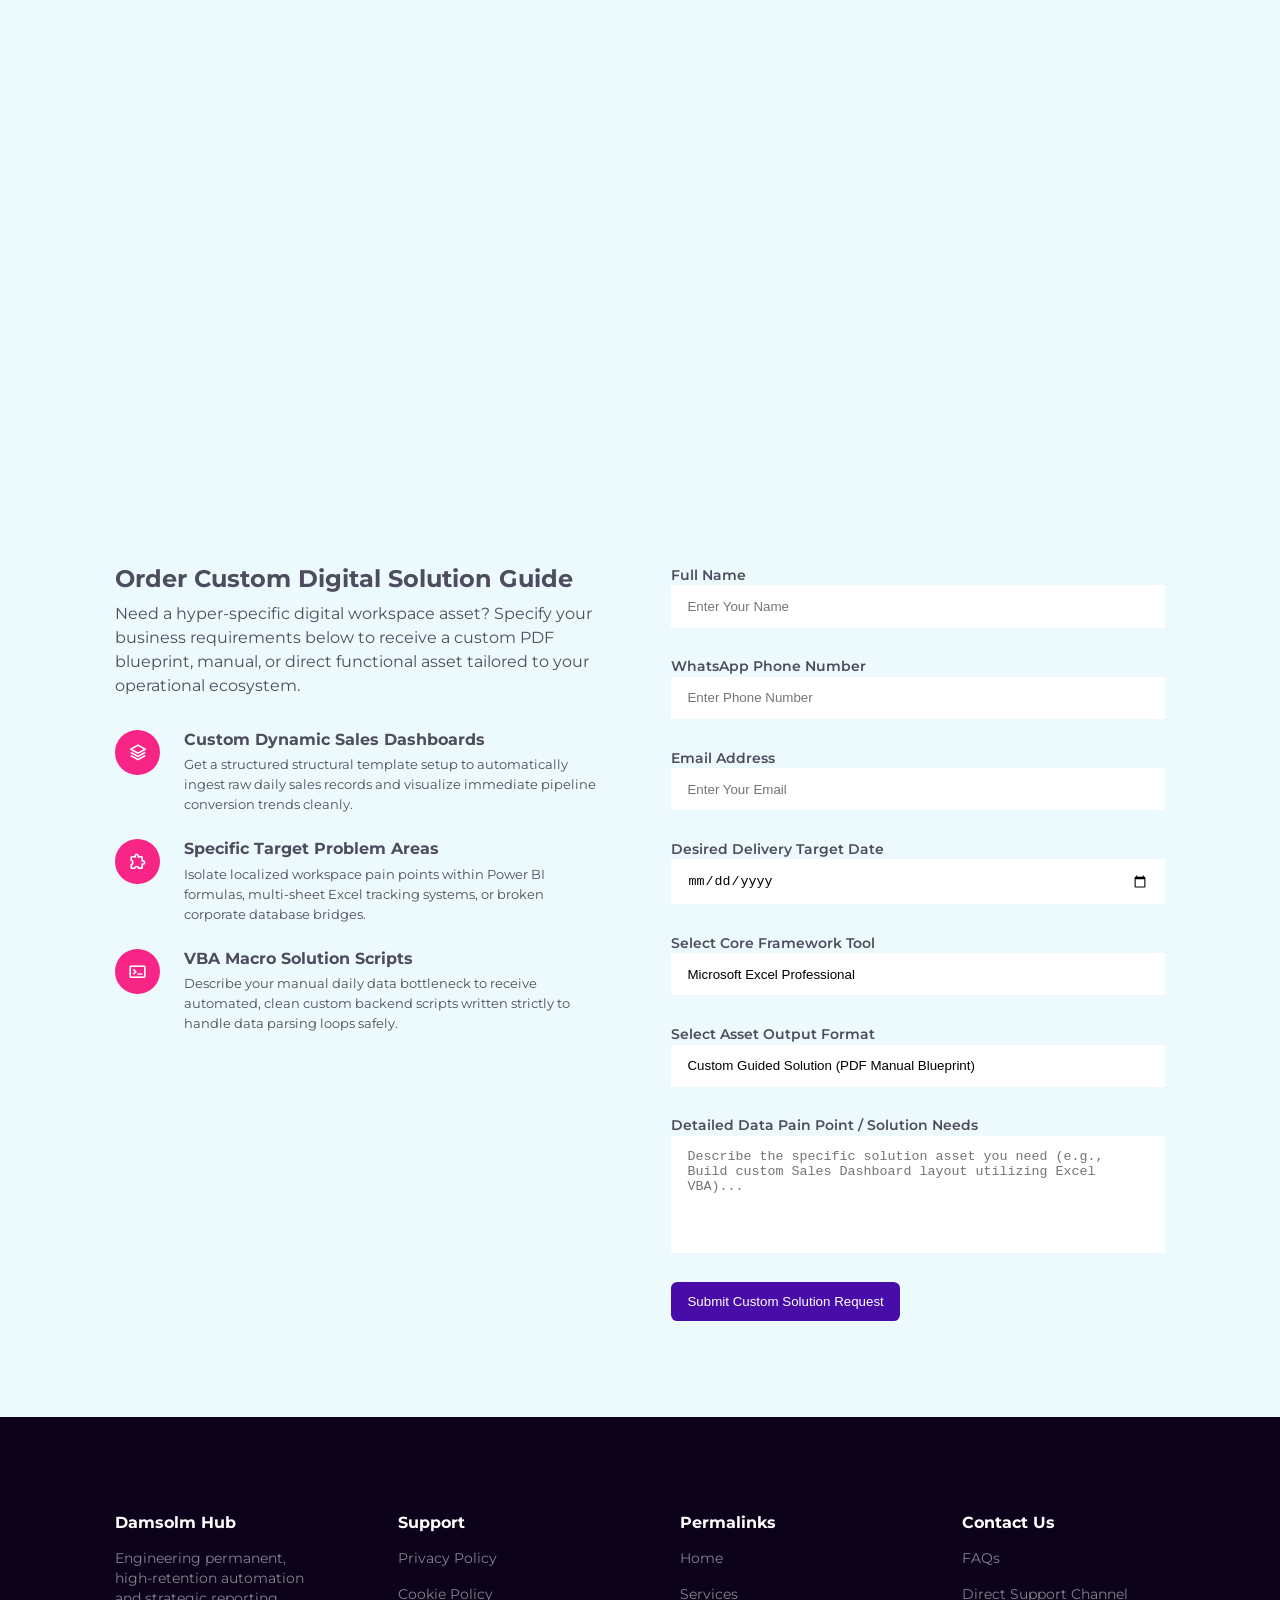
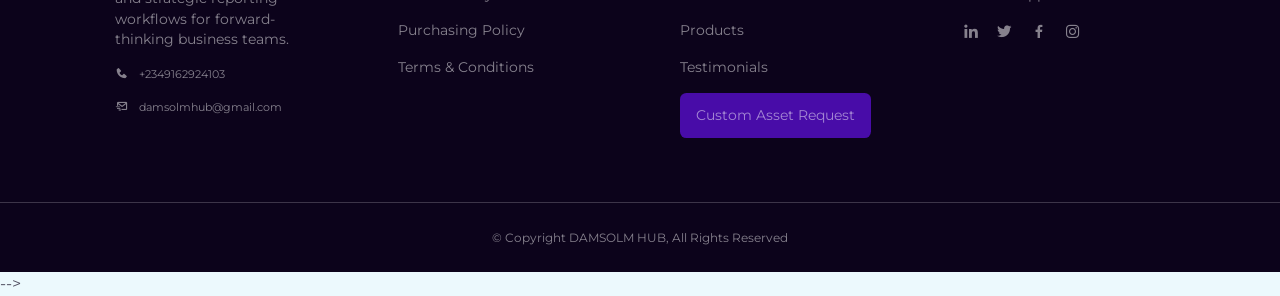
==== commit fddeba94: "Update index.html" ====
--- a/index.html
+++ b/index.html
@@ -463,39 +463,43 @@
 </script> -->
 
     <!-- Global Pop-up Checkout Handler -->
+<!-- Global Pop-up Checkout Handler -->
 <script>
 function openDirectSelar(slug) {
-    // Force direct buy parameter for a faster checkout flow
     const checkoutUrl = `https://selar.co/${slug}?buy=true`;
     
-    // 1. Strict, broad check: screen width, touch interface, or mobile signature
+    // 1. Precise Mobile & Tablet check
     const isMobileSize = window.innerWidth <= 768; 
     const isTouchDevice = ('ontouchstart' in window) || (navigator.maxTouchPoints > 0);
     const isMobileUA = /Android|webOS|iPhone|iPad|iPod|BlackBerry|IEMobile|Opera Mini/i.test(navigator.userAgent);
     
     if (isMobileSize || isTouchDevice || isMobileUA) {
-        // MOBILE / TABLET: Instant, direct tab shift (0% block rate)
+        // MOBILE: Instant clean redirect in same tab
         window.location.assign(checkoutUrl);
+        return;
+    }
+
+    // 2. DESKTOP: Create the beautiful centered popup window
+    const width = Math.floor(window.screen.availWidth * 0.65);
+    const height = Math.floor(window.screen.availHeight * 0.85);
+    const left = Math.floor((window.screen.availWidth / 2) - (width / 2));
+    const top = Math.floor((window.screen.availHeight / 2) - (height / 2));
+    const features = `width=${width},height=${height},top=${top},left=${left},scrollbars=yes,resizable=yes`;
+
+    // Open a blank window immediately in the synchronous UI thread to bypass pop-up blockers
+    const popup = window.open("about:blank", "SelarSecureCheckout", features);
+    
+    if (popup) {
+        // Instantly load your target Selar checkout inside the secure pop-up window
+        popup.location.href = checkoutUrl;
+        popup.focus();
     } else {
-        // DESKTOP: Try to open a clean target tab
-        try {
-            // Using '_blank' with 'noopener,noreferrer' prevents security leaks and 
-            // is highly optimized for modern browser pop-up permissions
-            const checkoutWindow = window.open(checkoutUrl, '_blank', 'noopener,noreferrer');
-            
-            // If the browser blocked it, fallback immediately to direct redirect so the user isn't stuck
-            if (!checkoutWindow || checkoutWindow.closed || typeof checkoutWindow.closed === 'undefined') {
-                window.location.assign(checkoutUrl);
-            }
-        } catch (e) {
-            // Safe fallback if window.open fails entirely
-            window.location.assign(checkoutUrl);
-        }
+        // Fallback if desktop security is aggressively locked down
+        window.location.assign(checkoutUrl);
     }
 }
 </script>
 
 
-
 </body>
 </html>
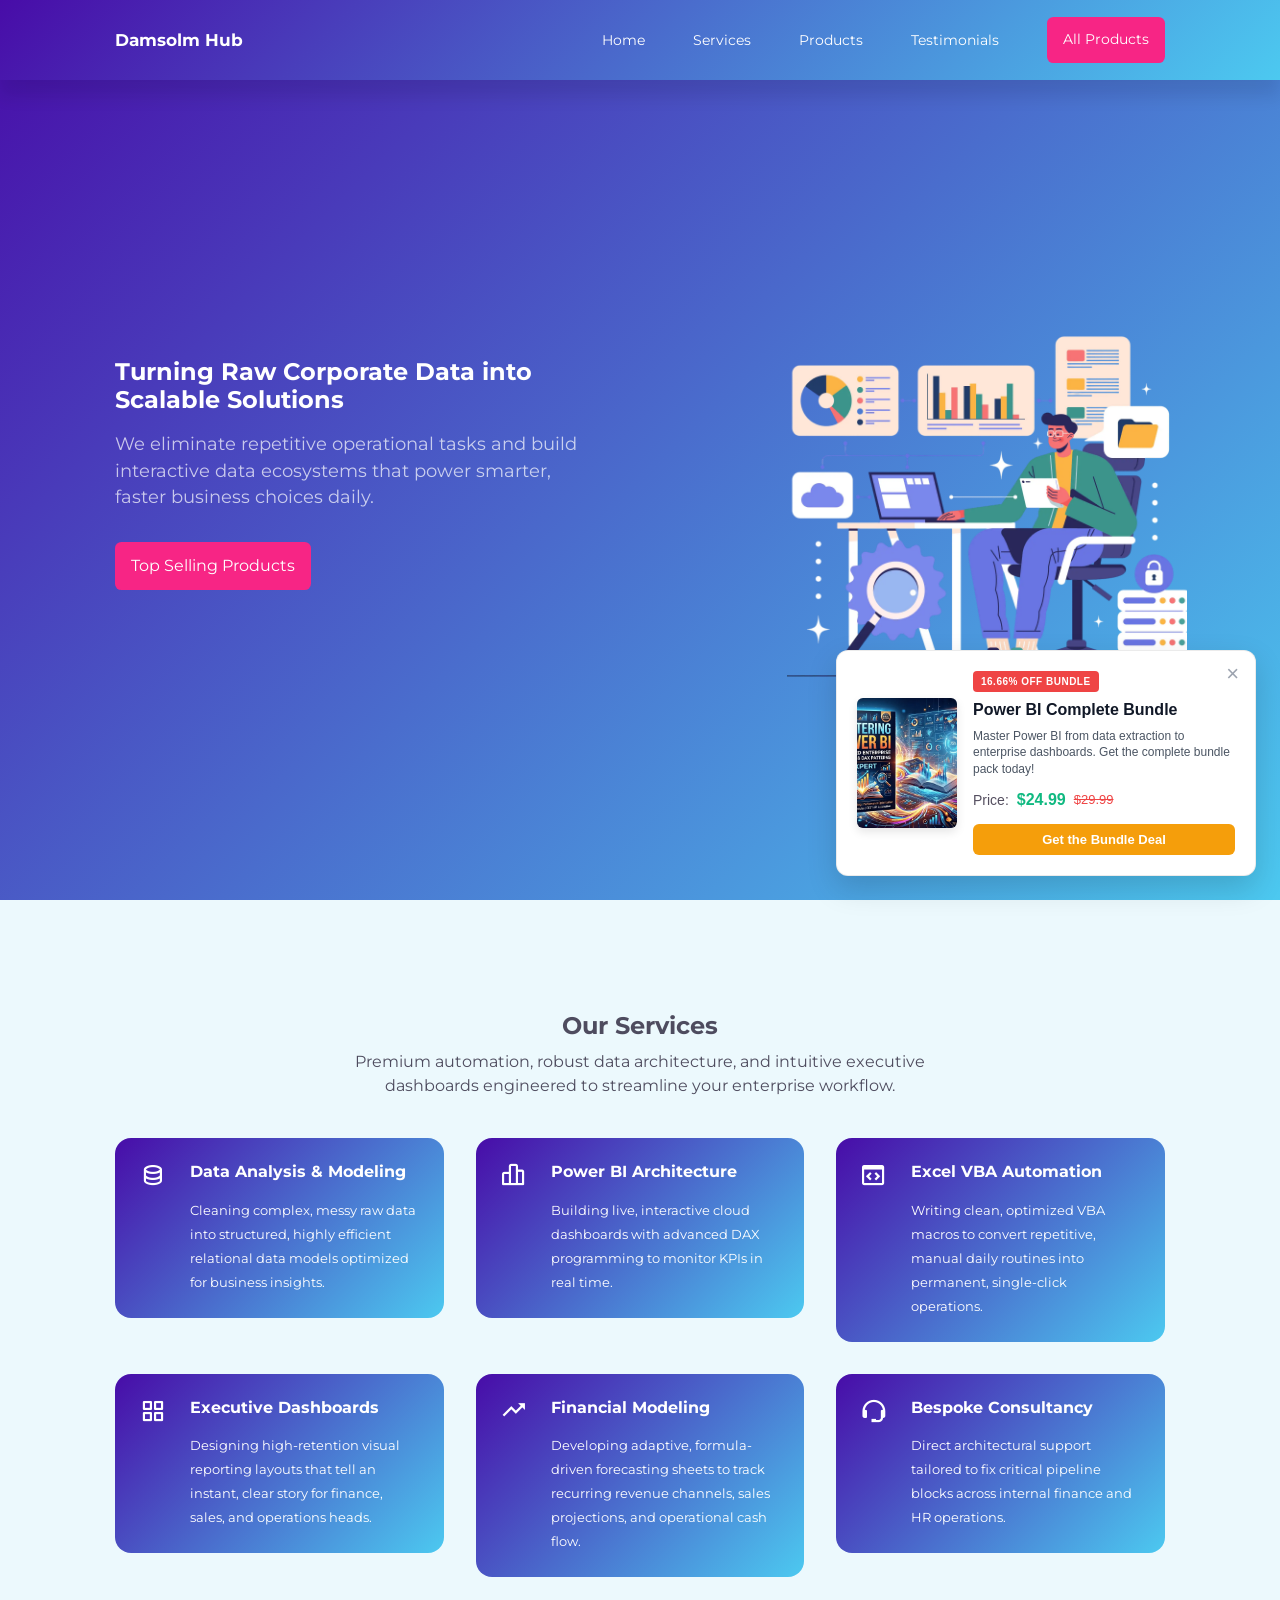
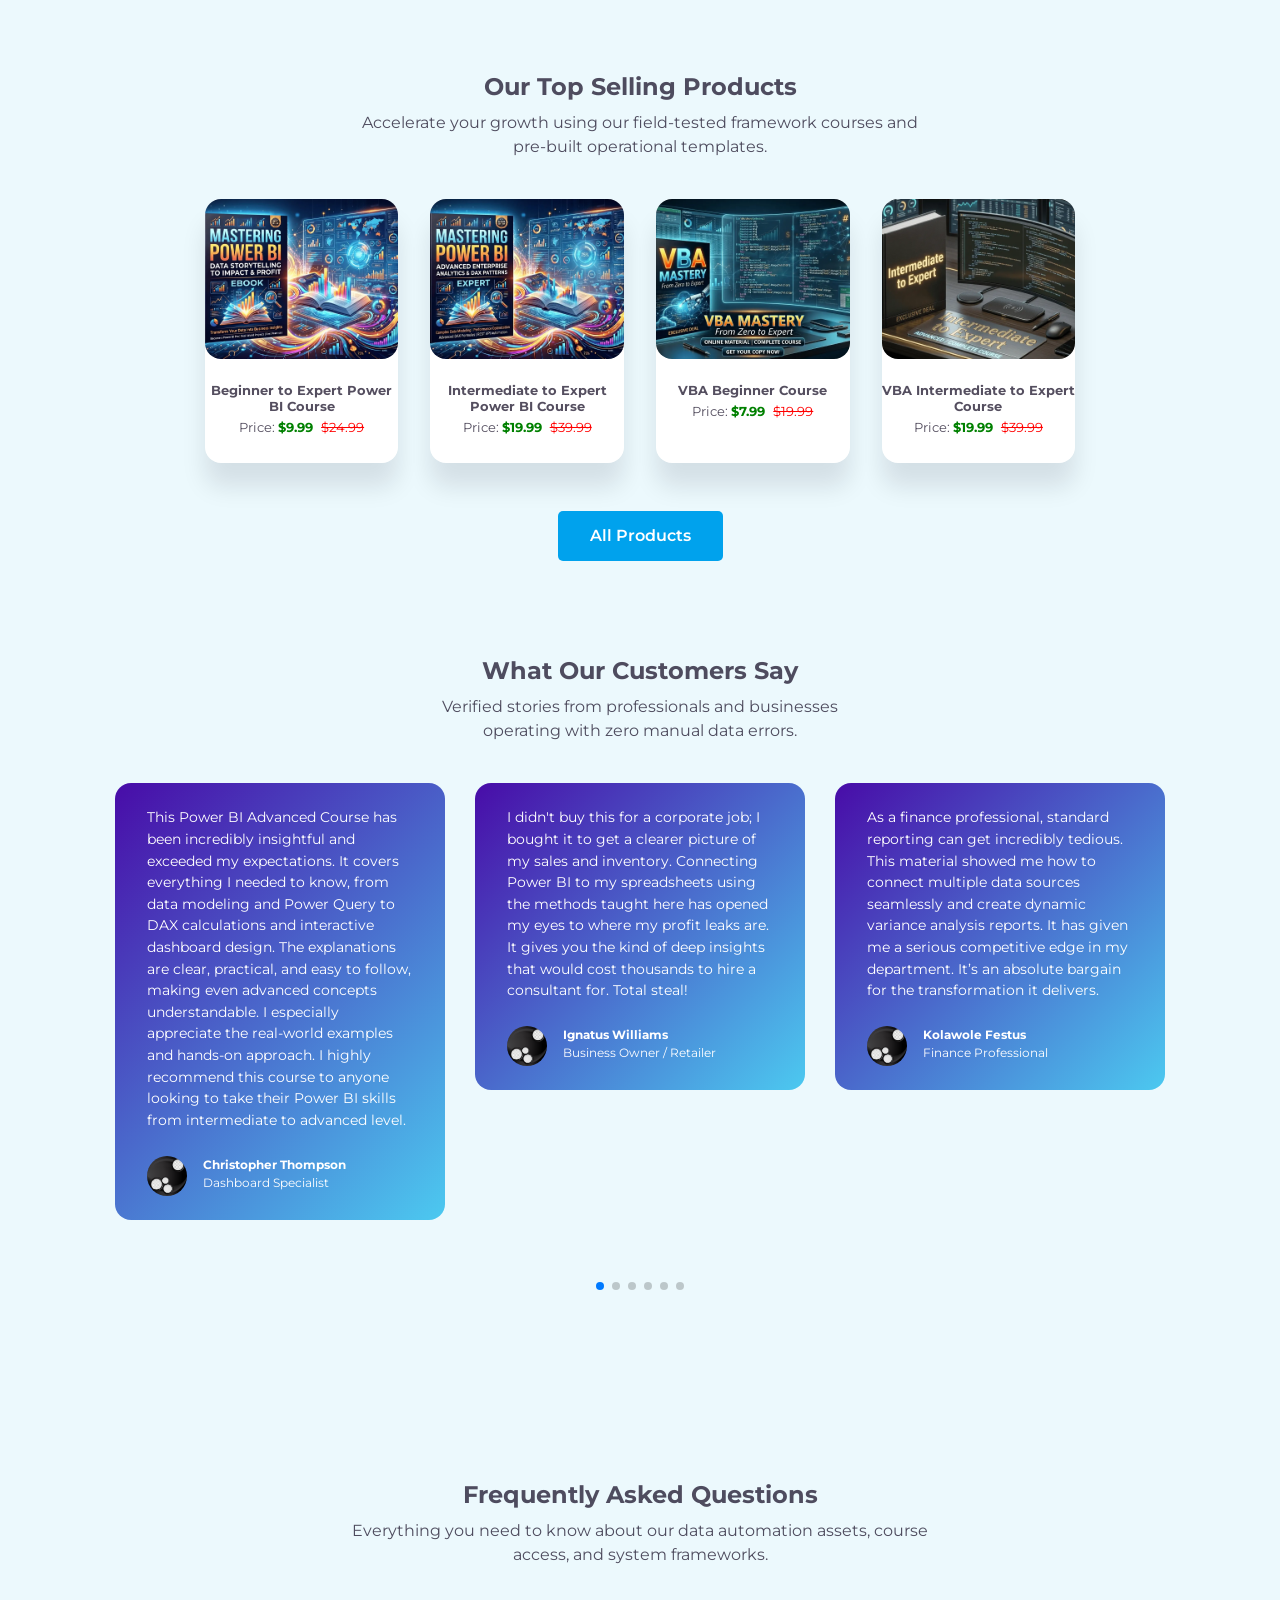
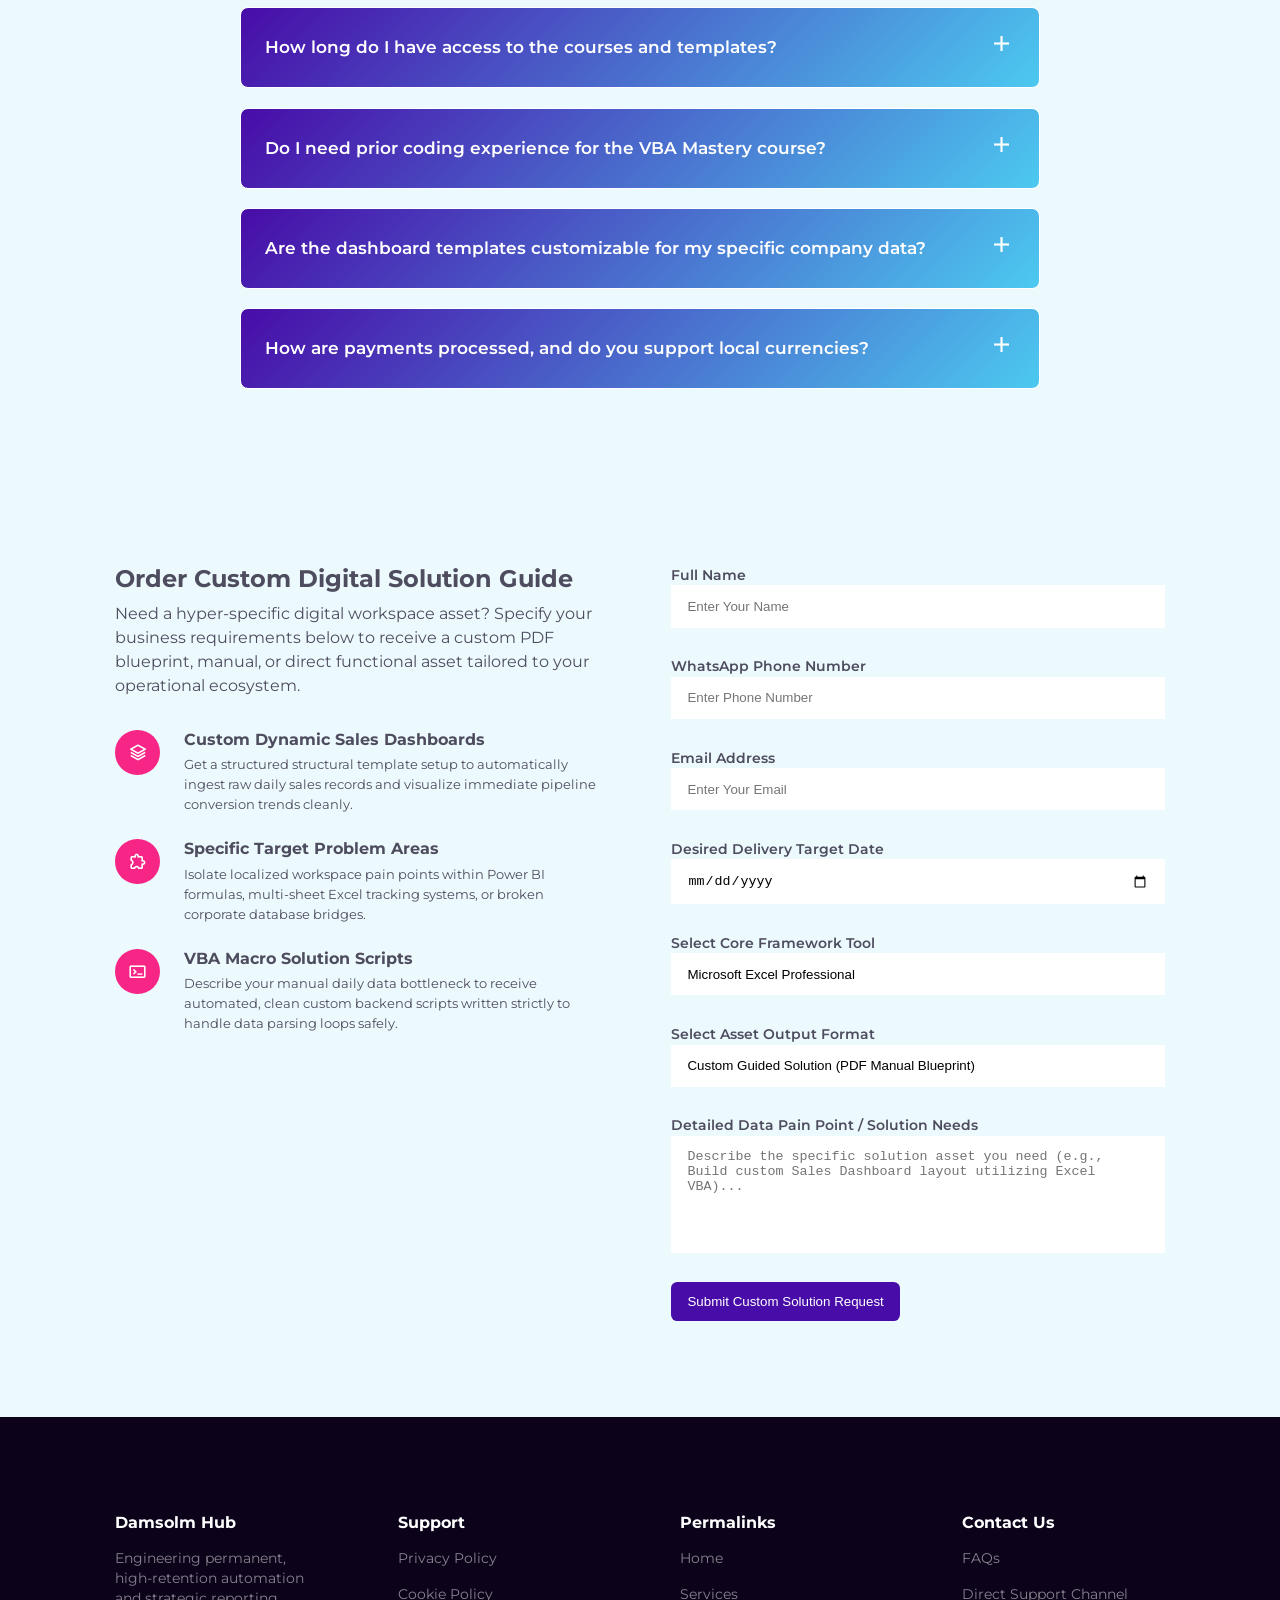
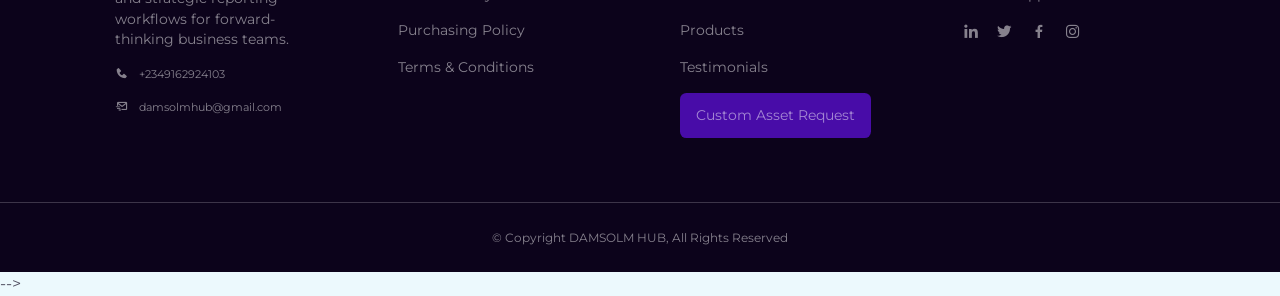
==== commit 17cdaa04: "Update index.html" ====
--- a/index.html
+++ b/index.html
@@ -90,11 +90,11 @@
         <div class="header__image">
             <div class="image-slider">
                 <!-- Keep your initial image active, and stack the others underneath -->
-                <img src="./1-Photoroom.png" alt="Header Image 1" class="slide active">
-                <img src="./19197062-Photoroom.png" alt="Header Image 2" class="slide">
-                <img src="./6.-Photoroom.png" alt="Header Image 3" class="slide">
-                <img src="./36909-Photoroom.png" alt="Header Image 4" class="slide">
-                <img src="./20943777-Photoroom.png" alt="Header Image 5" class="slide">
+                <img src="./1-Photoroom.webp" alt="Header Image 1" class="slide active">
+                <img src="./19197062-Photoroom.webp" alt="Header Image 2" class="slide">
+                <img src="./6.-Photoroom.webp" alt="Header Image 3" class="slide">
+                <img src="./36909-Photoroom.webp" alt="Header Image 4" class="slide">
+                <img src="./20943777-Photoroom.webp" alt="Header Image 5" class="slide">
             </div>
         </div>
     </div>
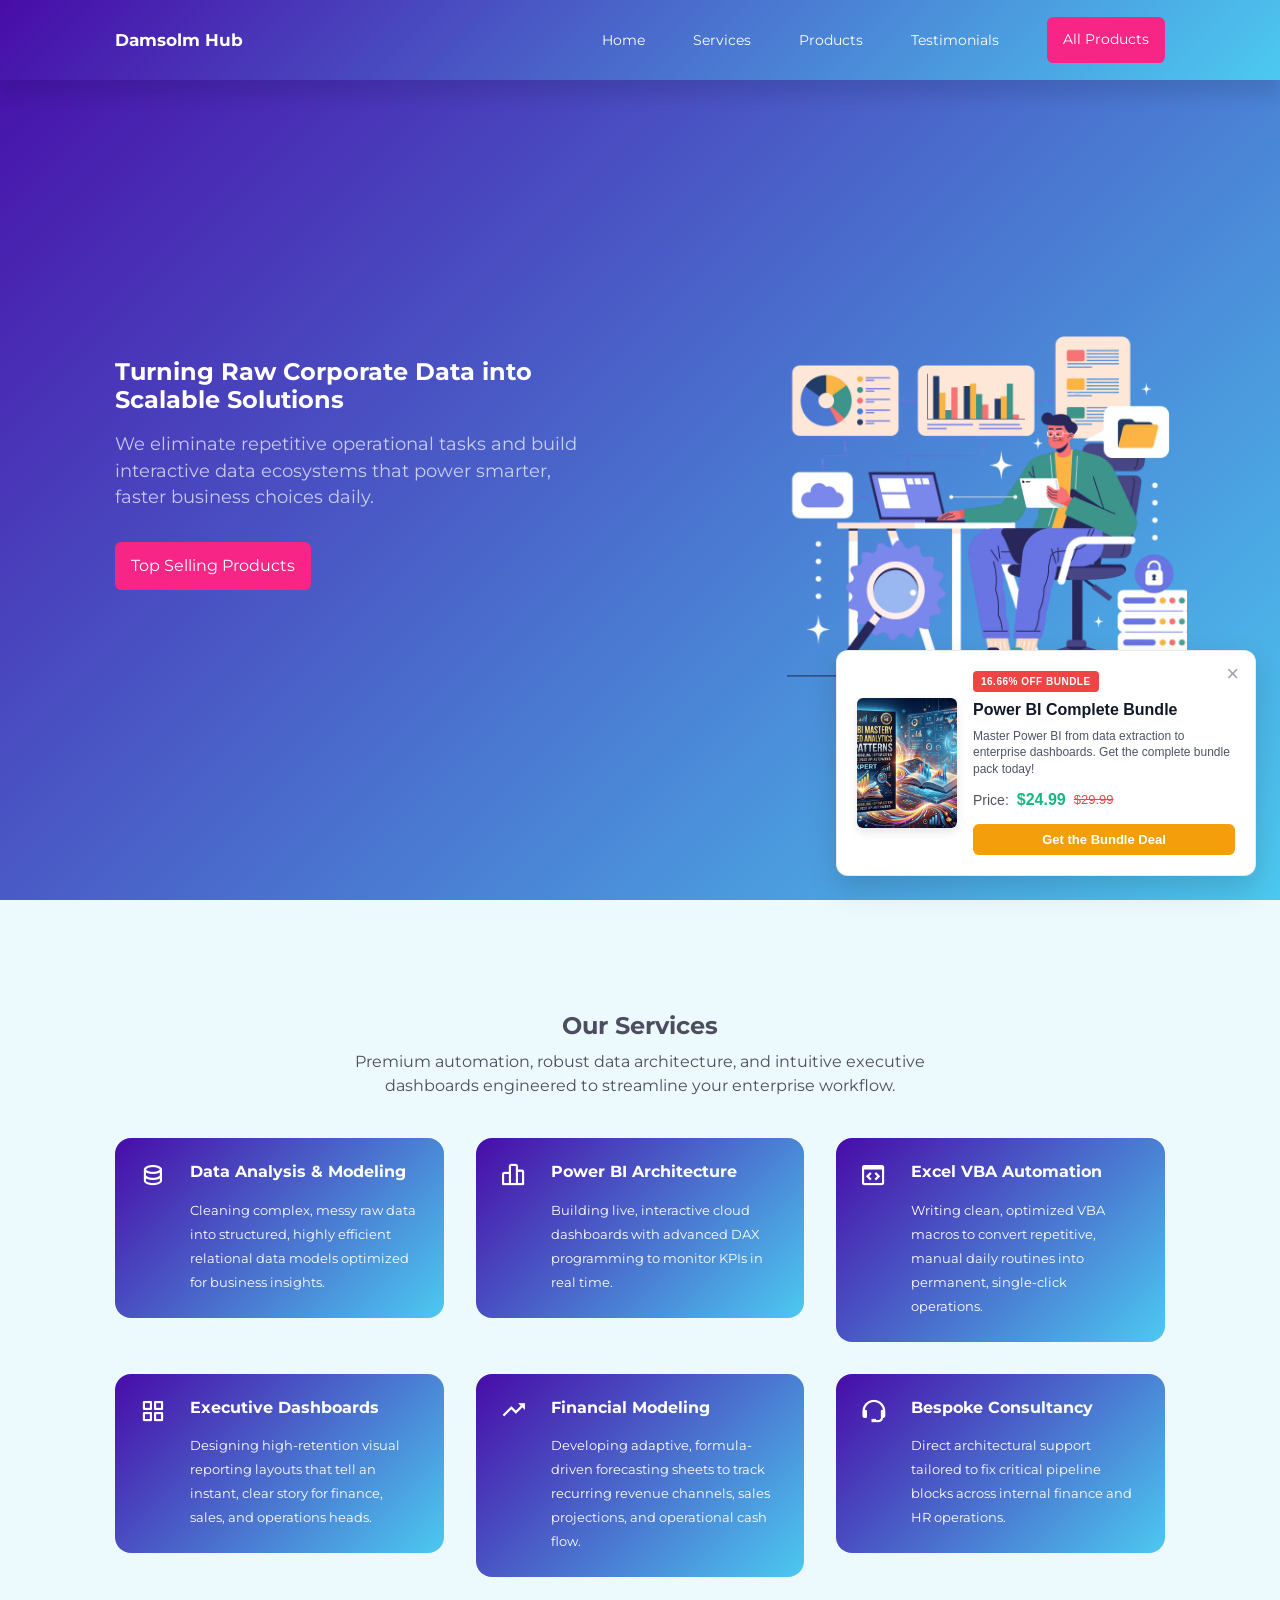
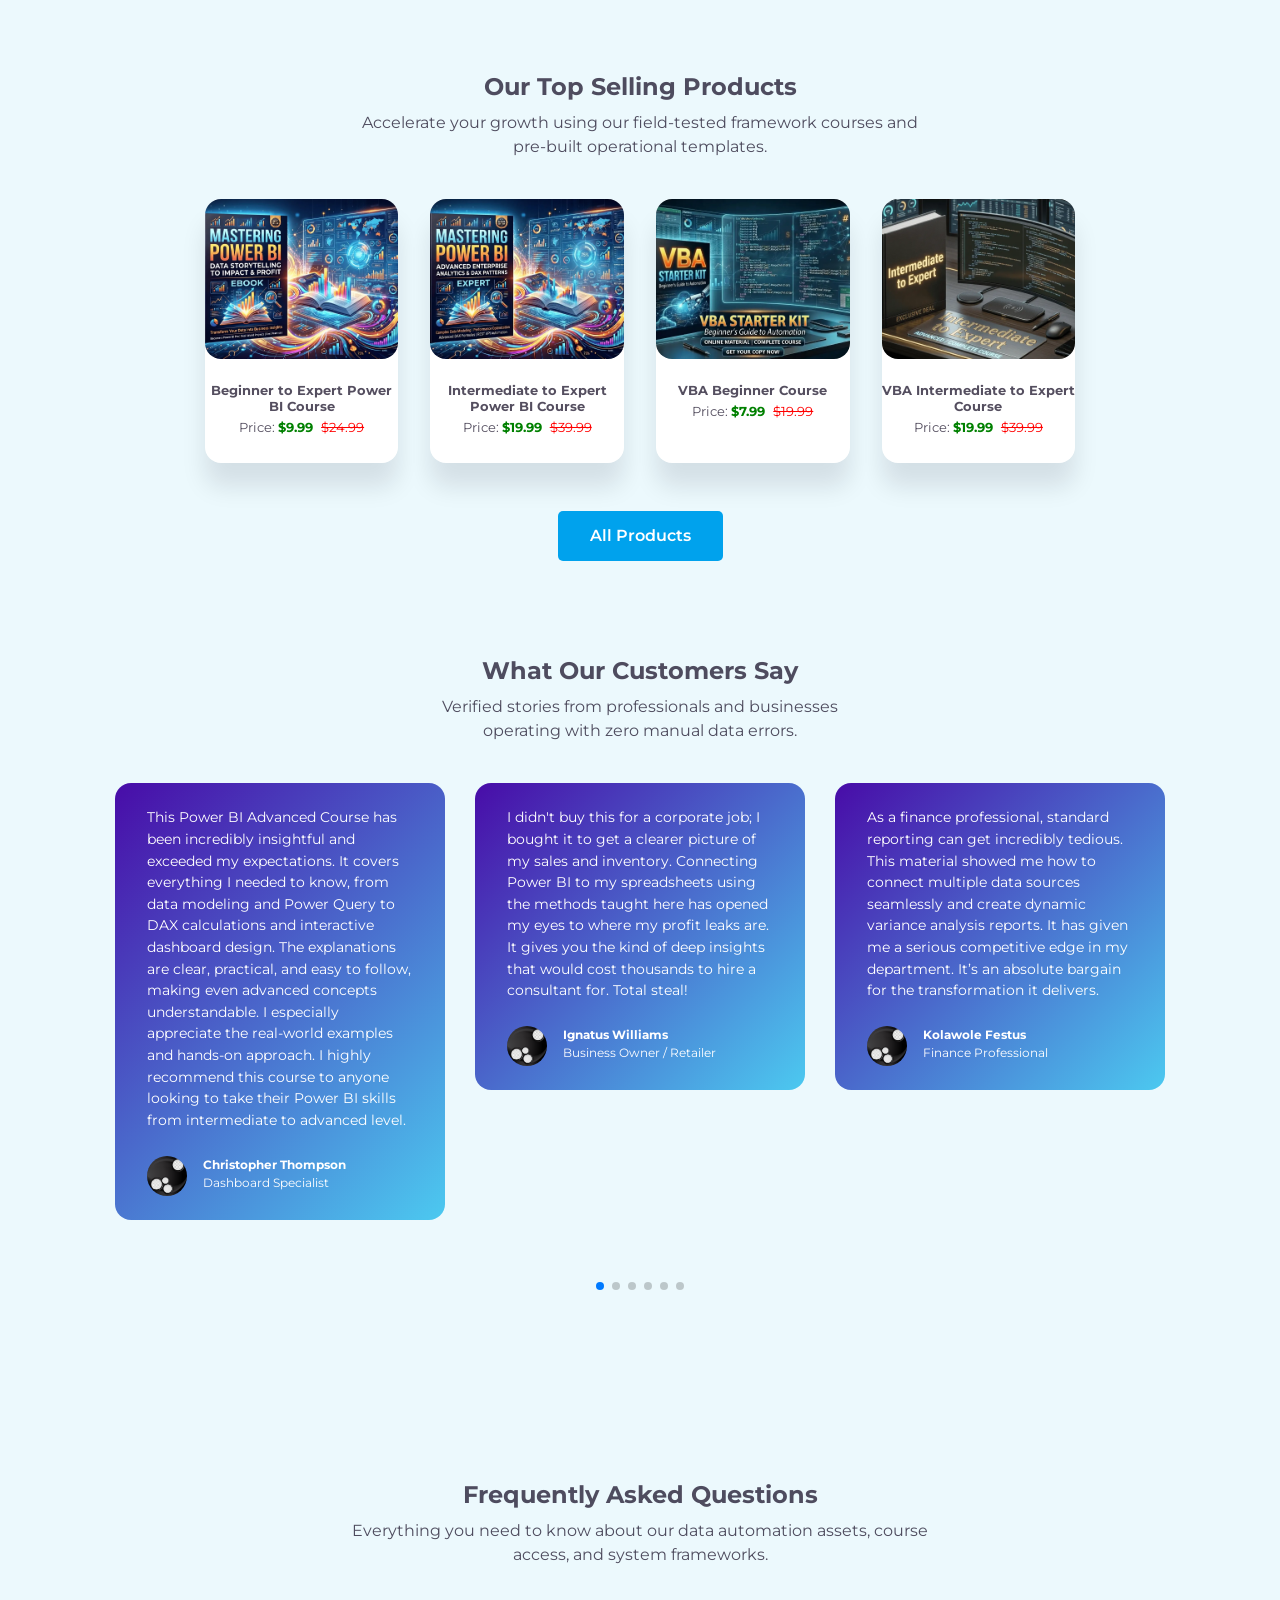
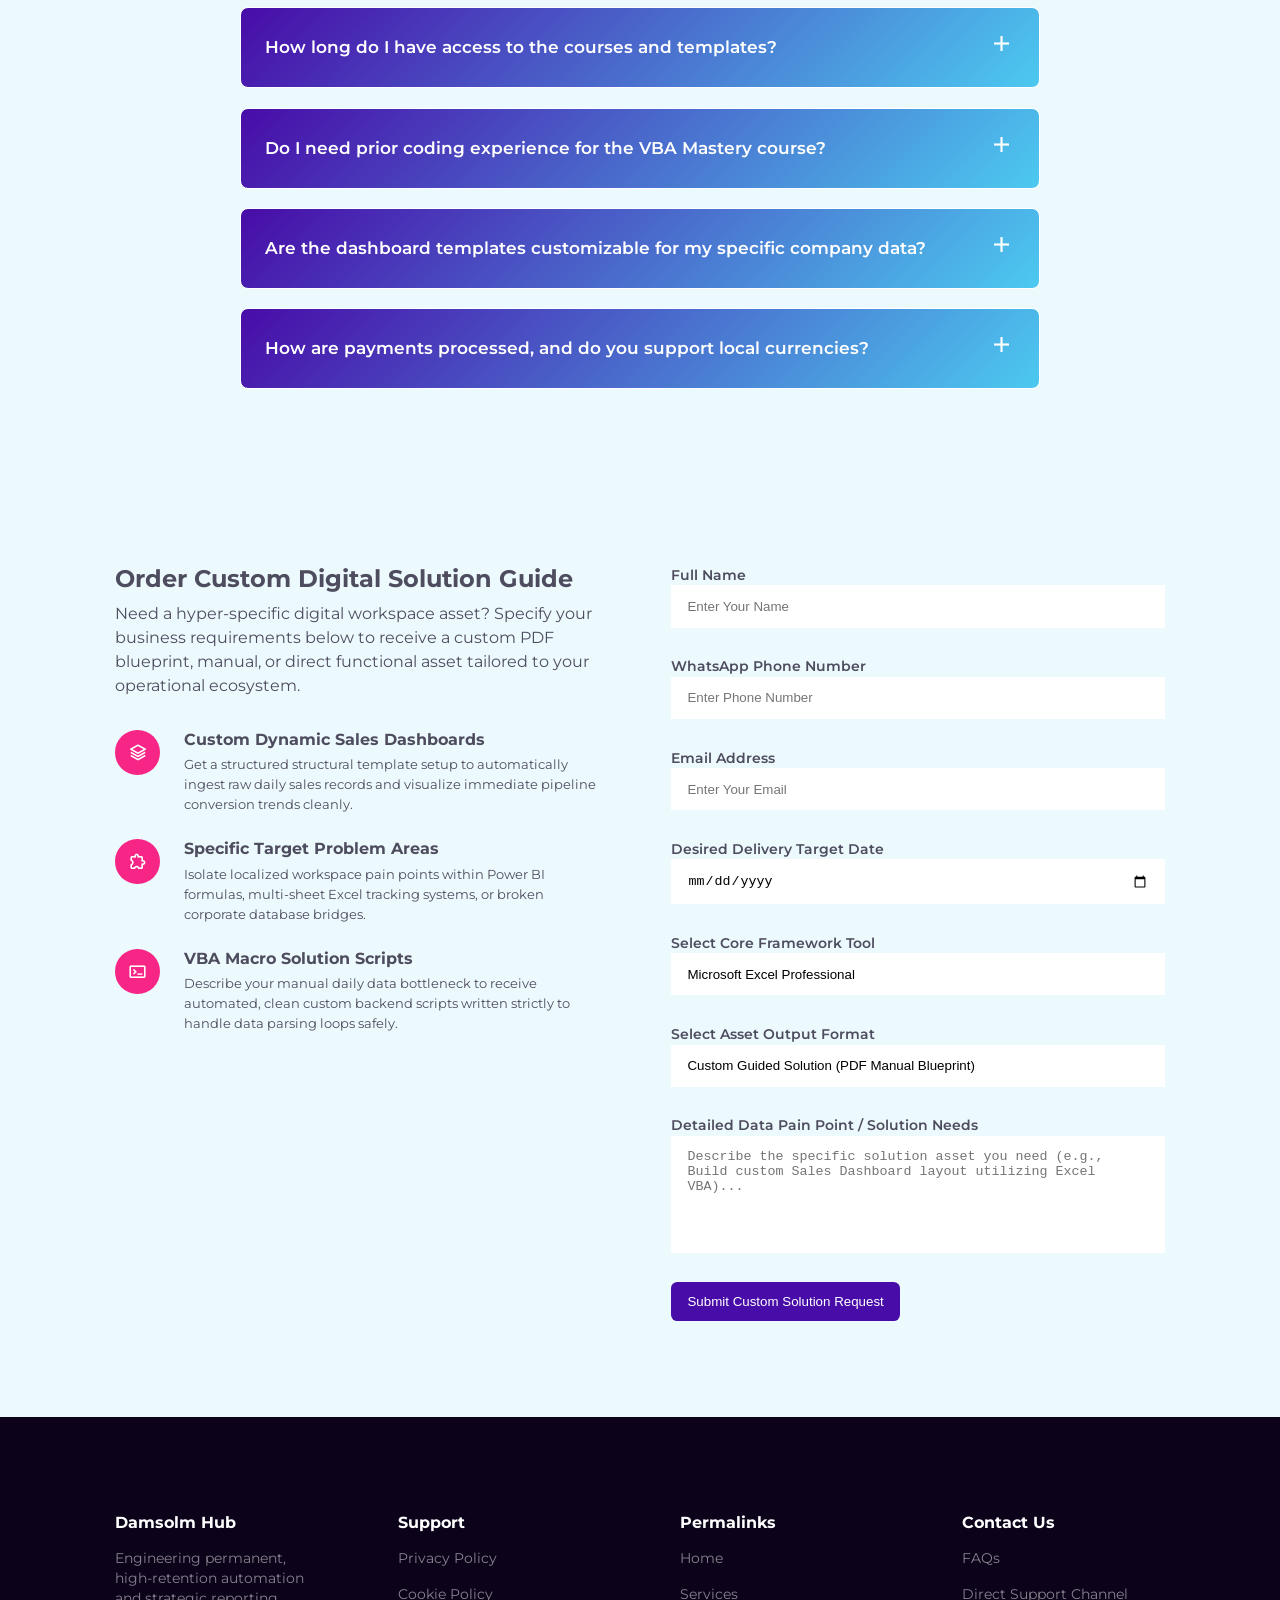
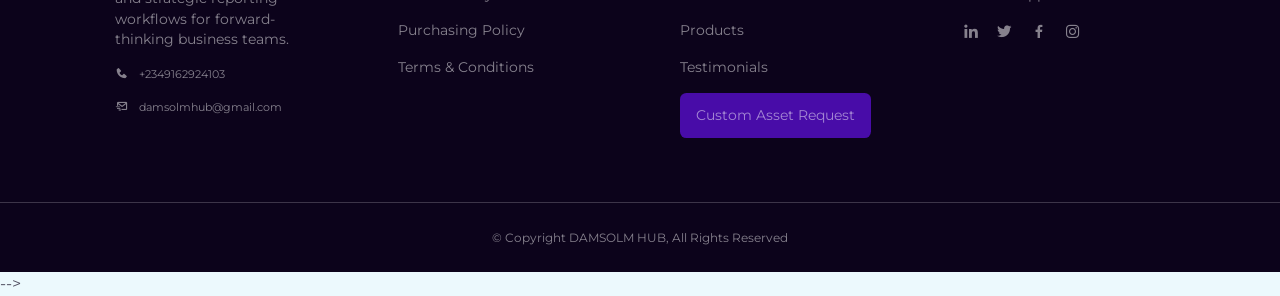
==== commit eb0be301: "Update index.html" ====
--- a/index.html
+++ b/index.html
@@ -499,7 +499,8 @@
     }
 }
 </script>
-
+<!-- Meta Pixel & Dynamic Product Catalog Engine for DamsolmHub -->
+<script src="https://www.damsolmhub.com/path-to-your/meta-pixel-catalog.js" defer></script>
 
 </body>
 </html>
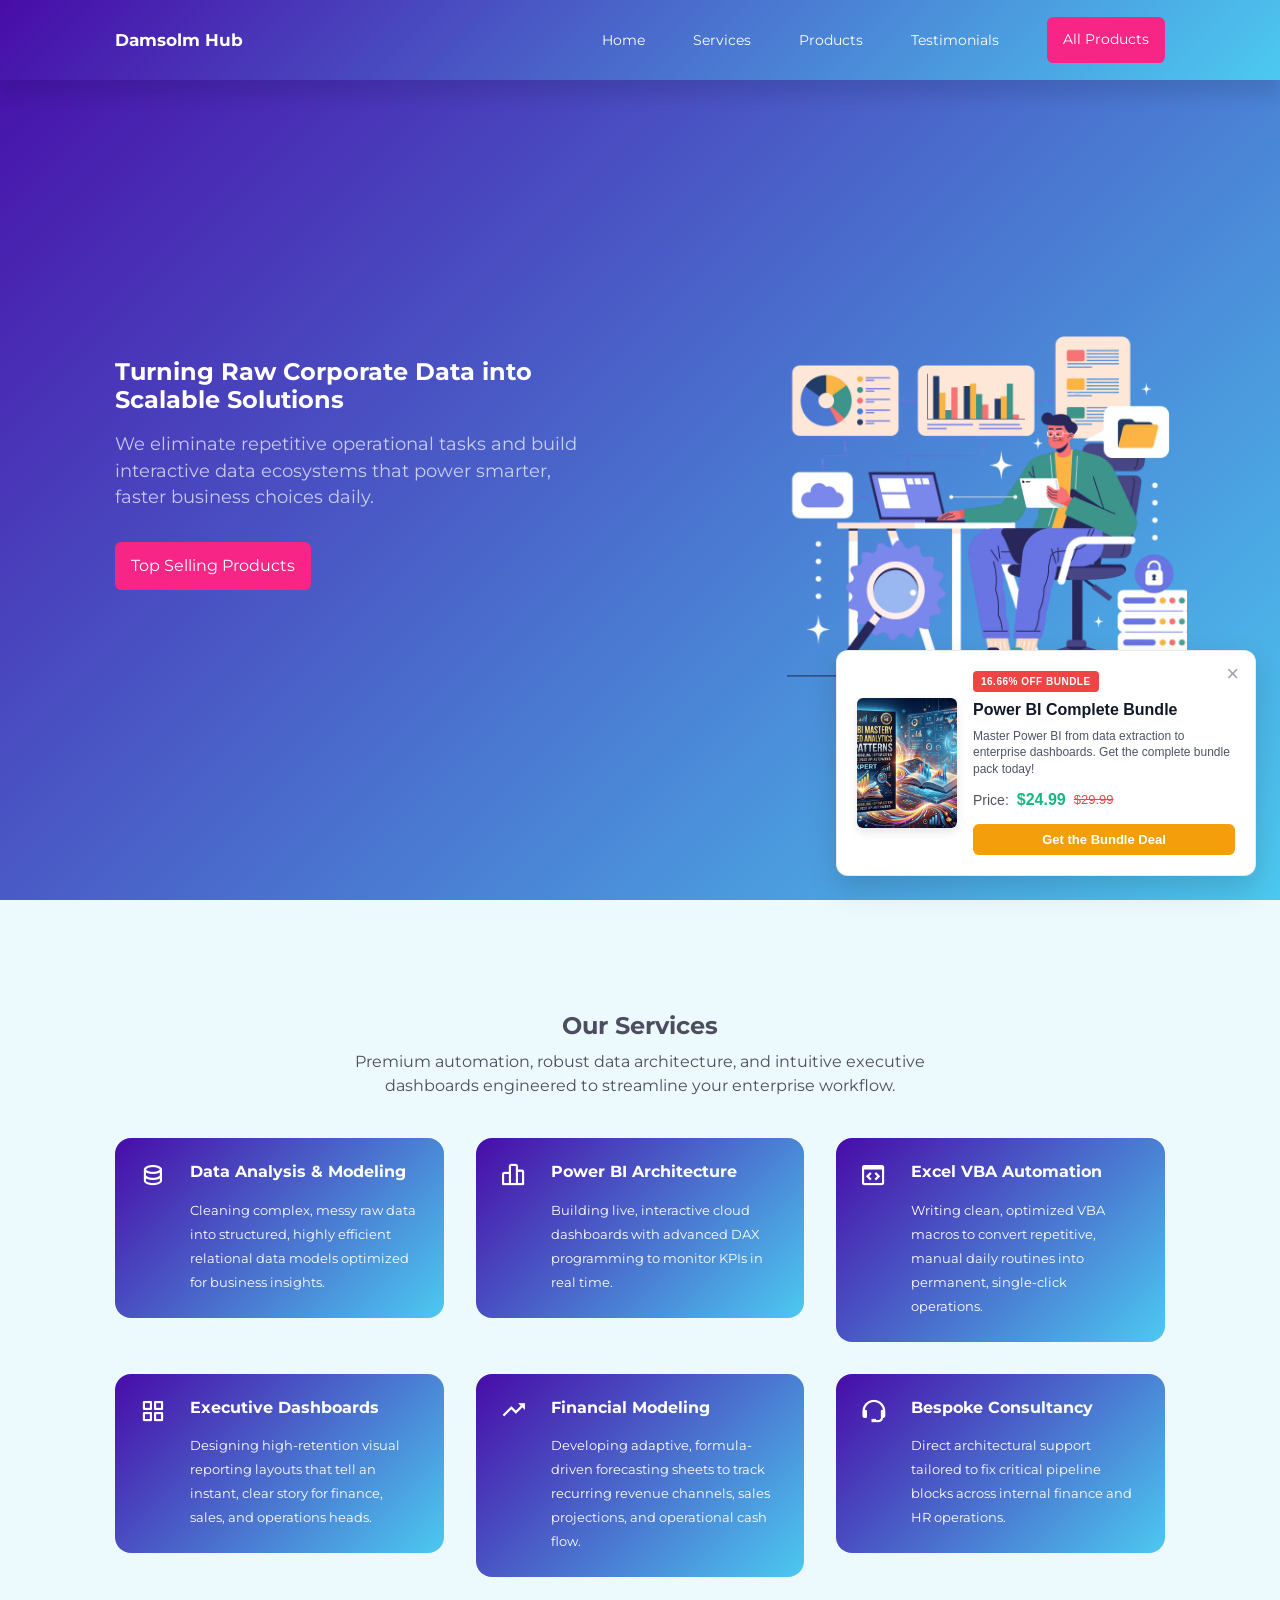
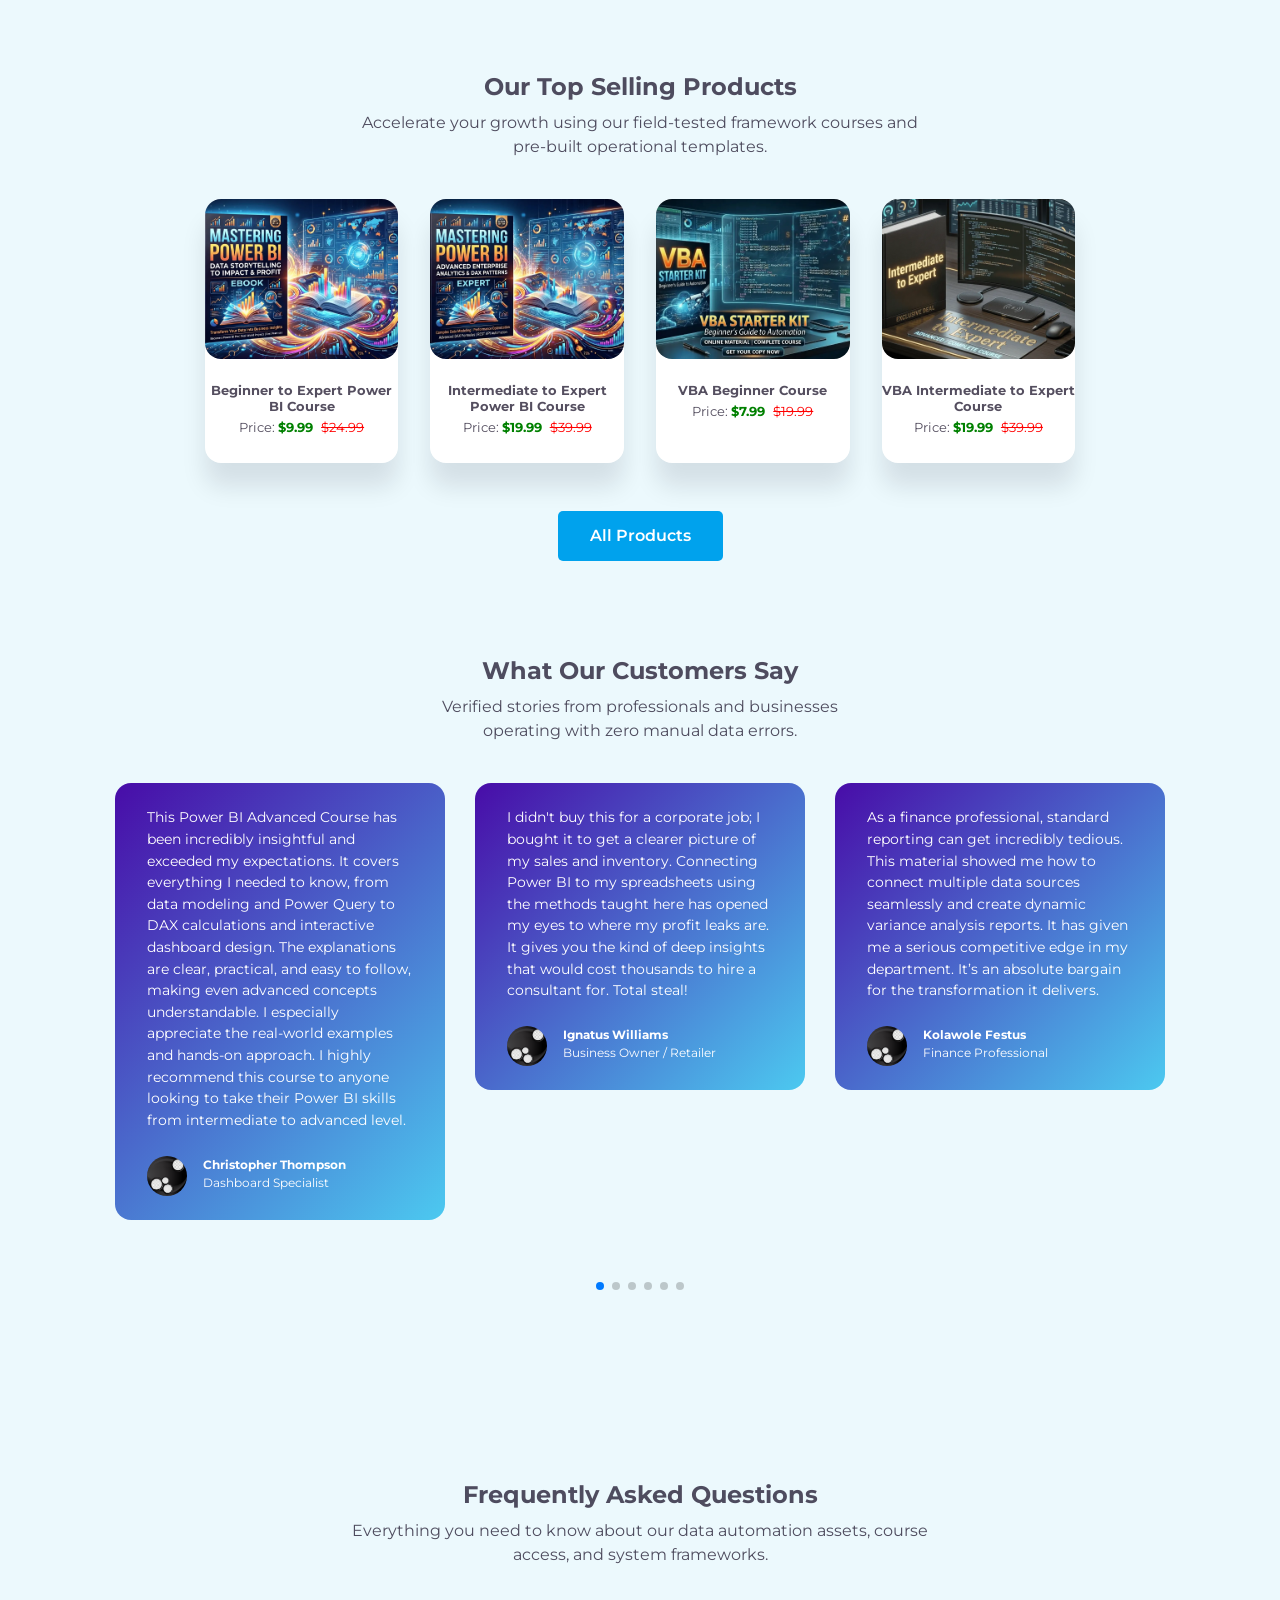
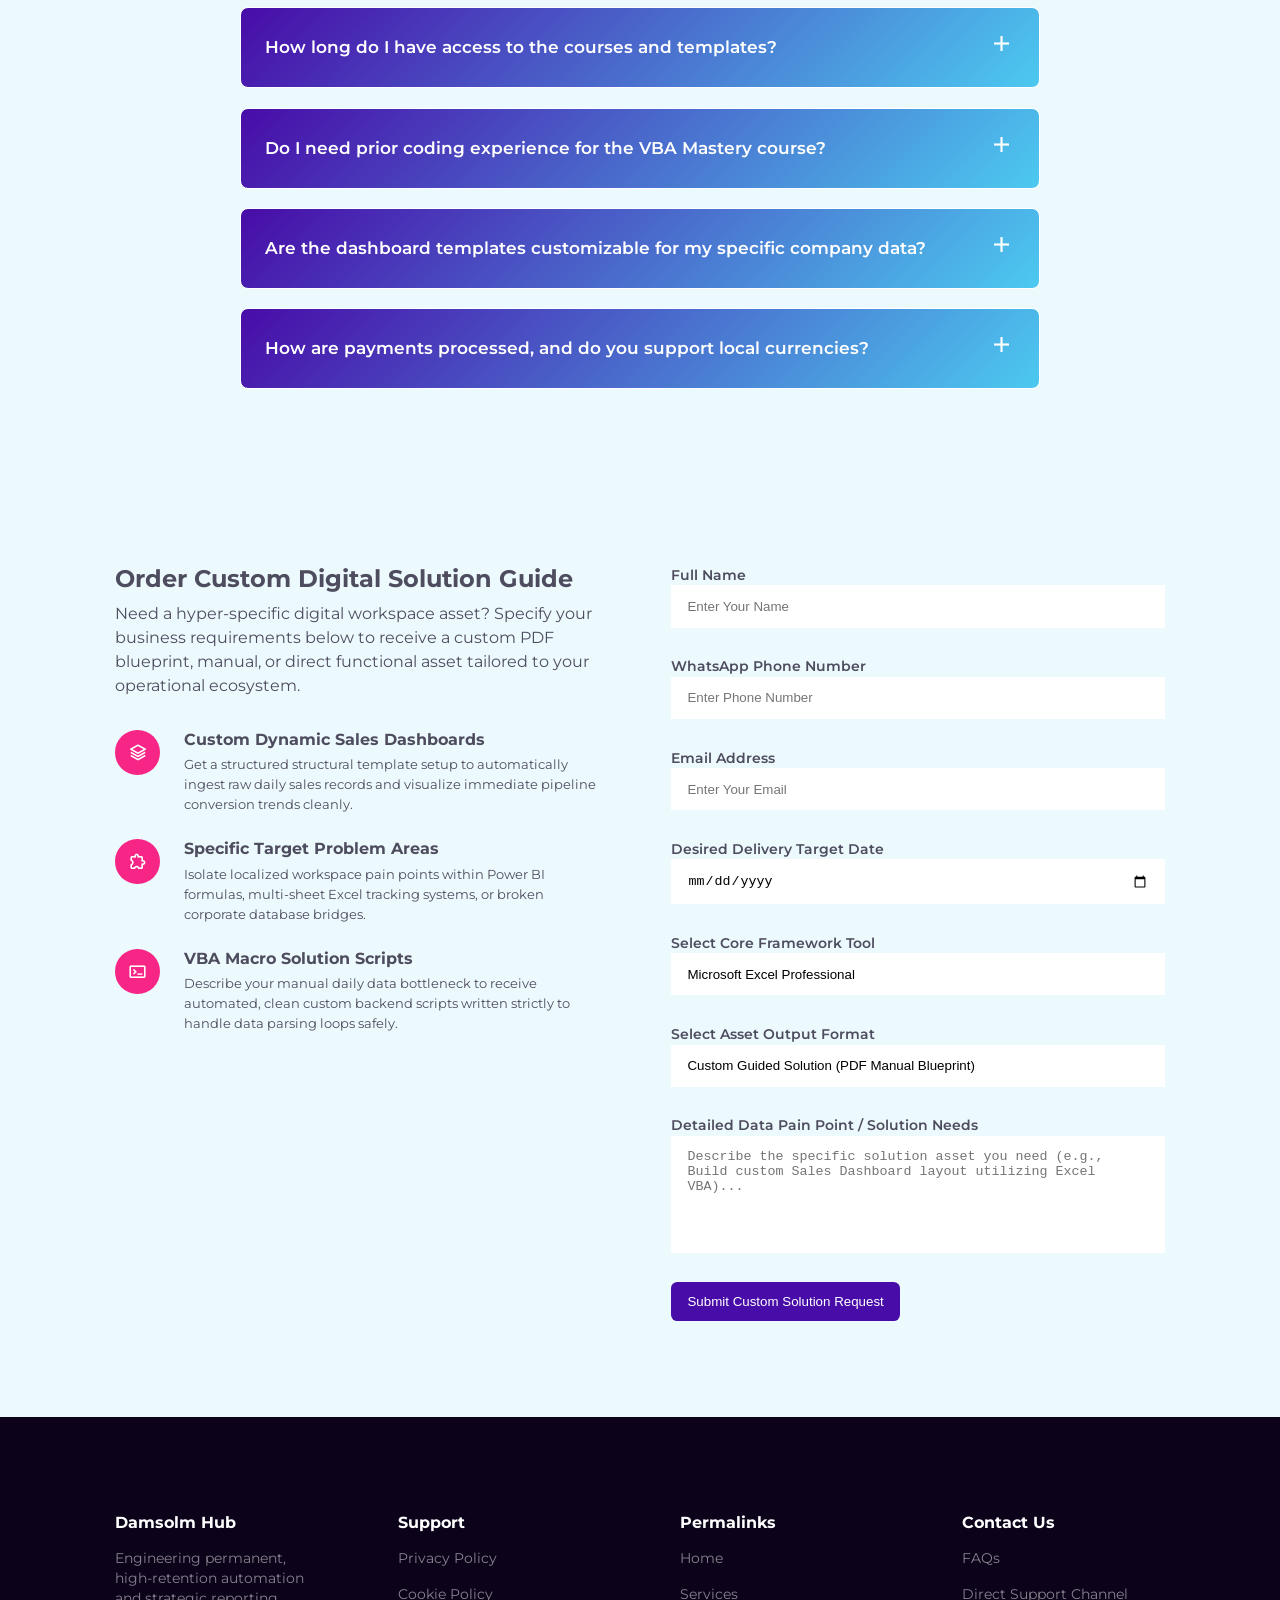
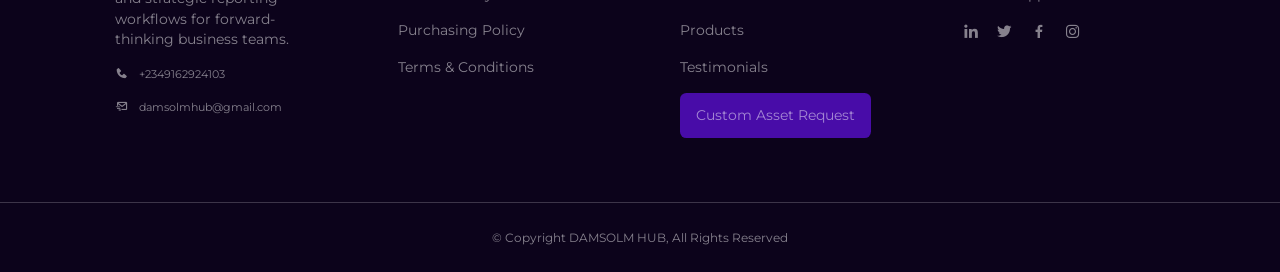
==== commit 70871fcd: "Update index.html" ====
--- a/index.html
+++ b/index.html
@@ -400,33 +400,6 @@
 </script>
 
 <!-- <!-- Global Pop-up Checkout Handler -->
-<script>
-function openDirectSelar(slug) {
-    // Force direct buy parameter for a faster checkout flow
-    const checkoutUrl = `https://selar.co/${slug}?buy=true`;
-    
-    // Comprehensive mobile detection (Screen width + Device Type check)
-    const isMobile = window.matchMedia("(max-width: 600px)").matches || 
-                     /Android|webOS|iPhone|iPad|iPod|BlackBerry|IEMobile|Opera Mini/i.test(navigator.userAgent);
-    
-    if (isMobile) {
-        // Completely bypasses mobile popup blockers by shifting the current window directly to Selar
-        window.location.assign(checkoutUrl);
-    } else {
-        // Desktop behavior: Keep your clean centered popup window structure
-        const width = Math.floor(window.screen.availWidth * 0.65);
-        const height = Math.floor(window.screen.availHeight * 0.85);
-        const left = Math.floor((window.screen.availWidth / 2) - (width / 2));
-        const top = Math.floor((window.screen.availHeight / 2) - (height / 2));
-        const features = `width=${width},height=${height},top=${top},left=${left},scrollbars=yes,resizable=yes`;
-        
-        const popup = window.open(checkoutUrl, "SelarSecureCheckout", features);
-        if (popup) {
-            popup.focus();
-        }
-    }
-}
-</script> -->
 
     <!-- Global Pop-up Checkout Handler -->
 <!-- <script>
@@ -499,8 +472,8 @@
     }
 }
 </script>
-<!-- Meta Pixel & Dynamic Product Catalog Engine for DamsolmHub -->
-<script src="https://www.damsolmhub.com/path-to-your/meta-pixel-catalog.js" defer></script>
+
+
 
 </body>
 </html>
--- a/style.css
+++ b/style.css
@@ -236,7 +236,7 @@
   justify-content: space-between;
 }
 header .container .header__content h1 {
-  font-size: 3.5rem;
+  font-size: 1.5rem;
   line-height: 1.1;
   letter-spacing: -3px;
   color: #ffffff;
@@ -247,6 +247,39 @@
   color: rgba(255, 255, 255, 0.7);
   font-size: 1.1rem;
 }
+
+.hero-benefits {
+  display: flex;
+  flex-wrap: wrap;
+  justify-content: center;
+  align-items: center;
+  gap: 0.5rem; /* Tight spacing around separators */
+  margin: 0 0 1.5rem 0;
+  font-weight: 600;
+  font-size: 0.95rem;
+  color: #1f2937;
+}
+
+
+/* Optional styling to make the separator subtly lower contrast */
+.hero-benefits span {
+  color: #9ca3af;
+  font-weight: 400;
+}
+
+.white-tick {
+  display: inline-flex;
+  align-items: center;
+  justify-content: center;
+  width: 1.1rem;
+  height: 1.1rem;
+  background-color:  #f72585; 
+  color: #ffffff; /* White checkmark */
+  border-radius: 50%;
+  font-size: 0.75rem;
+  font-weight: 900;
+  margin-right: 0.25rem;
+}
 header .container .header__image {
   width: 40rem;
   height: 30rem;
@@ -256,6 +289,130 @@
   border-radius: 1rem;
   width: 25rem;
   height: 30rem;
+}
+
+
+/* Container alignment */
+/* .container {
+  max-width: 82%;
+  margin: 0 auto;
+  padding: 0 1.5rem;
+} */
+
+/* Common Section Styling */
+.section-tag {
+  display: inline-block;
+  text-transform: uppercase;
+  font-size: 0.8rem;
+  font-weight: 700;
+  letter-spacing: 1px;
+  color: #2563eb;
+  margin-bottom: 0.5rem;
+}
+
+.section-title {
+  font-size: clamp(1.75rem, 3vw, 2.5rem);
+  font-weight: 800;
+  color: #111827;
+  margin-bottom: 0.75rem;
+}
+
+.section-subtitle {
+  font-size: 1.05rem;
+  color: #4b5563;
+  max-width: 700px;
+  margin-bottom: 2rem;
+  line-height: 1.6;
+}
+
+.section-divider {
+  border: 0;
+  height: 1px;
+  background: #e5e7eb;
+  margin: 3.5rem 0;
+}
+
+/* Section 3: Comparison Cards */
+.comparison-grid {
+  display: grid;
+  grid-template-columns: repeat(auto-fit, minmax(280px, 1fr));
+  gap: 1.5rem;
+}
+
+.comparison-card {
+  border-radius: 0.75rem;
+  padding: 1.5rem;
+  border: 1px solid #e5e7eb;
+}
+
+.card-negative {
+  background-color: #f9fafb;
+}
+
+.card-positive {
+  background-color: #ffffff;
+  border-color: #2563eb;
+  box-shadow: 0 4px 12px rgba(37, 99, 235, 0.08);
+}
+
+.card-header {
+  display: flex;
+  align-items: center;
+  gap: 0.75rem;
+  margin-bottom: 1rem;
+}
+
+.card-header h3 {
+  font-size: 1.2rem;
+  color: #111827;
+}
+
+.comparison-list {
+  list-style: none;
+  padding: 0;
+  margin: 0;
+}
+
+.comparison-list li {
+  padding: 0.5rem 0;
+  color: #374151;
+  font-size: 0.95rem;
+  border-bottom: 1px dashed #f3f4f6;
+}
+
+/* Section 4: Audience Cards Grid */
+.audience-grid {
+  display: grid;
+  grid-template-columns: repeat(auto-fit, minmax(230px, 1fr));
+  gap: 1.25rem;
+}
+
+.audience-card {
+  display: flex;
+  align-items: flex-start;
+  gap: 0.75rem;
+  padding: 1.25rem;
+  background-color: #f9fafb;
+  border-radius: 0.5rem;
+  border: 1px solid #f3f4f6;
+}
+
+.audience-card .white-tick {
+  margin-top: 0.2rem;
+  flex-shrink: 0;
+}
+
+.audience-text h4 {
+  margin: 0 0 0.25rem 0;
+  font-size: 1rem;
+  color: #111827;
+}
+
+.audience-text p {
+  margin: 0;
+  font-size: 0.875rem;
+  color: #6b7280;
+  line-height: 1.4;
 }
 
 /* ================= PRODUCT CATEGORY FILTERS ================= */
@@ -326,6 +483,174 @@
     background: #0081BD;    /* Darkens smoothly on hover states */
 }
 
+
+
+
+/* Section Wrapper */
+.outcomes-section {
+  padding: 80px 20px;
+  /* background:#ffffff; */
+  min-height: 100vh;
+  display: flex;
+  align-items: center;
+}
+
+/* .container {
+  max-width: 1100px;
+  margin: 0 auto;
+  width: 100%;
+} */
+
+/* Header Styling */
+.section-header {
+  text-align: center;
+  margin-bottom: 50px;
+}
+
+.badge {
+  display: inline-block;
+  padding: 6px 16px;
+  background:  #ffffff;
+  border: 1px solid lightgray;
+  color: #000;
+  font-size: 0.85rem;
+  font-weight: 600;
+  border-radius: 20px;
+  text-transform: uppercase;
+  letter-spacing: 1px;
+  margin-bottom: 16px;
+}
+
+.title {
+  font-size: 2.5rem;
+  font-weight: 800;
+  letter-spacing: -0.02em;
+  margin-bottom: 12px;
+}
+
+.title .highlight {
+  color: #38BDF8;
+}
+
+.subtitle {
+  font-size: 1.2rem;
+  color: #4b5563;
+  font-weight: 500;
+}
+
+.outcomes-grid {
+  display: grid;
+  grid-template-columns: 1fr; /* 1 column on mobile */
+  gap: 18px;
+}
+
+@media (min-width: 600px) {
+  .outcomes-grid {
+    grid-template-columns: repeat(4, 1fr); /* 4 columns on desktop */
+  }
+}
+
+/* Individual Card */
+.outcome-card {
+  background:  linear-gradient(135deg, #480ca8, #4cc9f0);
+  border: 1px solid rgba(255, 255, 255, 0.1);
+  border-radius: 16px;
+  padding: 32px 24px;
+  backdrop-filter: blur(12px);
+  display: flex;
+  flex-direction: column;
+  justify-content: space-between;
+  transition: all 0.3s cubic-bezier(0.4, 0, 0.2, 1);
+  position: relative;
+  overflow: hidden;
+  opacity: 0;
+  transform: translateY(30px);
+}
+
+.outcome-card::before {
+  content: '';
+  position: absolute;
+  top: 0;
+  left: 0;
+  width: 100%;
+  height: 4px;
+  background: #f72585;
+  opacity: 0;
+  transition: all 0.3s cubic-bezier(0.4, 0, 0.2, 1);
+}
+
+.outcome-card:hover {
+  transform: translateY(-8px);
+  border-color: rgba(99, 102, 241, 0.5);
+  box-shadow: 0 20px 30px -10px rgba(0, 0, 0, 0.5);
+}
+
+.outcome-card:hover::before {
+  opacity: 1;
+}
+
+/* Card Elements */
+.card-icon {
+  font-size: 2.8rem;
+  margin-bottom: 20px;
+  display: inline-block;
+  transition: transform 0.3s ease;
+}
+
+.outcome-card:hover .card-icon {
+  transform: scale(1.15) rotate(-5deg);
+}
+
+.card-content h3 {
+  font-size: 1.25rem;
+  font-weight: 700;
+  margin-bottom: 10px;
+  color: #F8FAFC;
+}
+
+.card-content p {
+  font-size: 0.95rem;
+  color: #ffffff;
+  line-height: 1.5;
+}
+
+.card-footer {
+  margin-top: 24px;
+  padding-top: 16px;
+  border-top: 1px solid rgba(255, 255, 255, 0.05);
+}
+
+.step-tag {
+  font-size: 0.75rem;
+  font-weight: 700;
+  color: #f72585;
+  text-transform: uppercase;
+  letter-spacing: 0.05em;
+}
+
+/* Animation trigger class */
+.outcome-card.show {
+  opacity: 1;
+  transform: translateY(0);
+}
+
+/* Responsive Styles */
+@media (max-width: 768px) {
+  .title {
+    font-size: 2rem;
+  }
+  
+  .subtitle {
+    font-size: 1rem;
+  }
+  
+  .outcomes-grid {
+    grid-template-columns: 1fr;
+  }
+}
+
+
+
 /* ==============================MEDIA QUERIES (MEDIUM SCREEN)==========================*/
 @media screen and (max-width: 1024px) {
   header {
@@ -346,11 +671,14 @@
     height: 30rem;
   }
 }
+
+
+
 /* ==============================MEDIA QUERIES (MEDIUM SCREEN)==========================*/
 @media screen and (max-width: 600px) {
   header {
-    height: 50rem; /* Change from 100vh to auto so the image doesn't overflow the screen height on small devices */
-    padding-top: 5rem;
+    height: 55rem; /* Change from 100vh to auto so the image doesn't overflow the screen height on small devices */
+    padding-top: 3rem;
     padding-bottom: 3rem;
   }
   header .container {
@@ -1008,4 +1336,53 @@
     }
 }
 
+/* =========================================
+   Final Call To Action Styles
+   ========================================= */
+#final-cta {
+  padding: 5rem 0;
+  background: linear-gradient(135deg, #480ca8, #4cc9f0);
+  color: #ffffff;
+  text-align: center;
+}
+
+.cta__content {
+  max-width: 750px;
+  margin: 0 auto;
+}
+
+.cta__content h2 {
+  font-size: clamp(2rem, 4vw, 2.8rem);
+  font-weight: 800;
+  margin-bottom: 1rem;
+  color: #ffffff;
+  line-height: 1.2;
+}
+
+.cta__content p {
+  font-size: clamp(1.05rem, 2vw, 1.25rem);
+  color: #cbd5e1;
+  margin-bottom: 2rem;
+  line-height: 1.5;
+}
+
+.btn-cta {
+  display: inline-block;
+  background-color: #f72585;
+  color: #ffffff;
+  padding: 1rem 2.5rem;
+  font-size: 1.1rem;
+  font-weight: 700;
+  border-radius: 0.5rem;
+  text-decoration: none;
+  box-shadow: 0 10px 25px rgba(37, 99, 235, 0.4);
+  transition: all 0.2s ease-in-out;
+}
+
+.btn-cta:hover {
+  background-color: #f95ba3;
+  transform: translateY(-2px);
+  box-shadow: 0 12px 30px rgba(37, 99, 235, 0.5);
+}
+
 /*# sourceMappingURL=style.css.map */
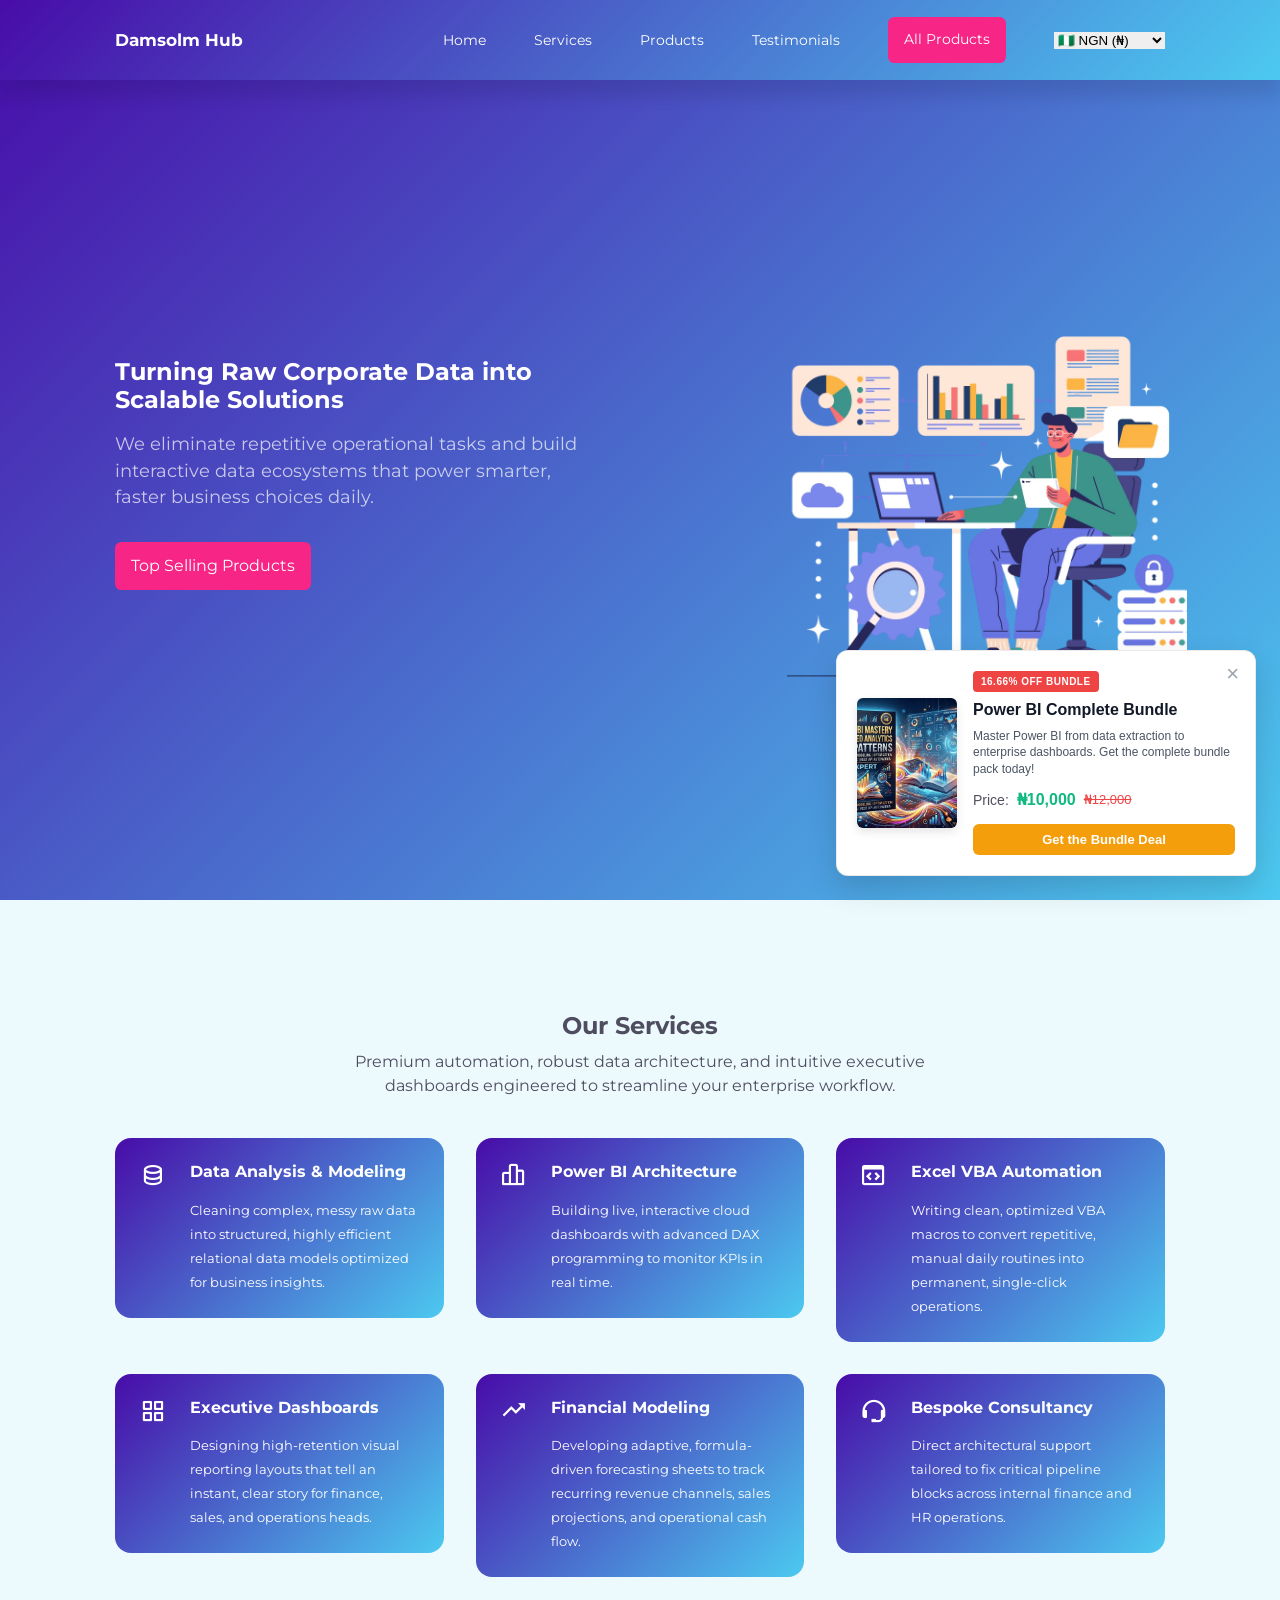
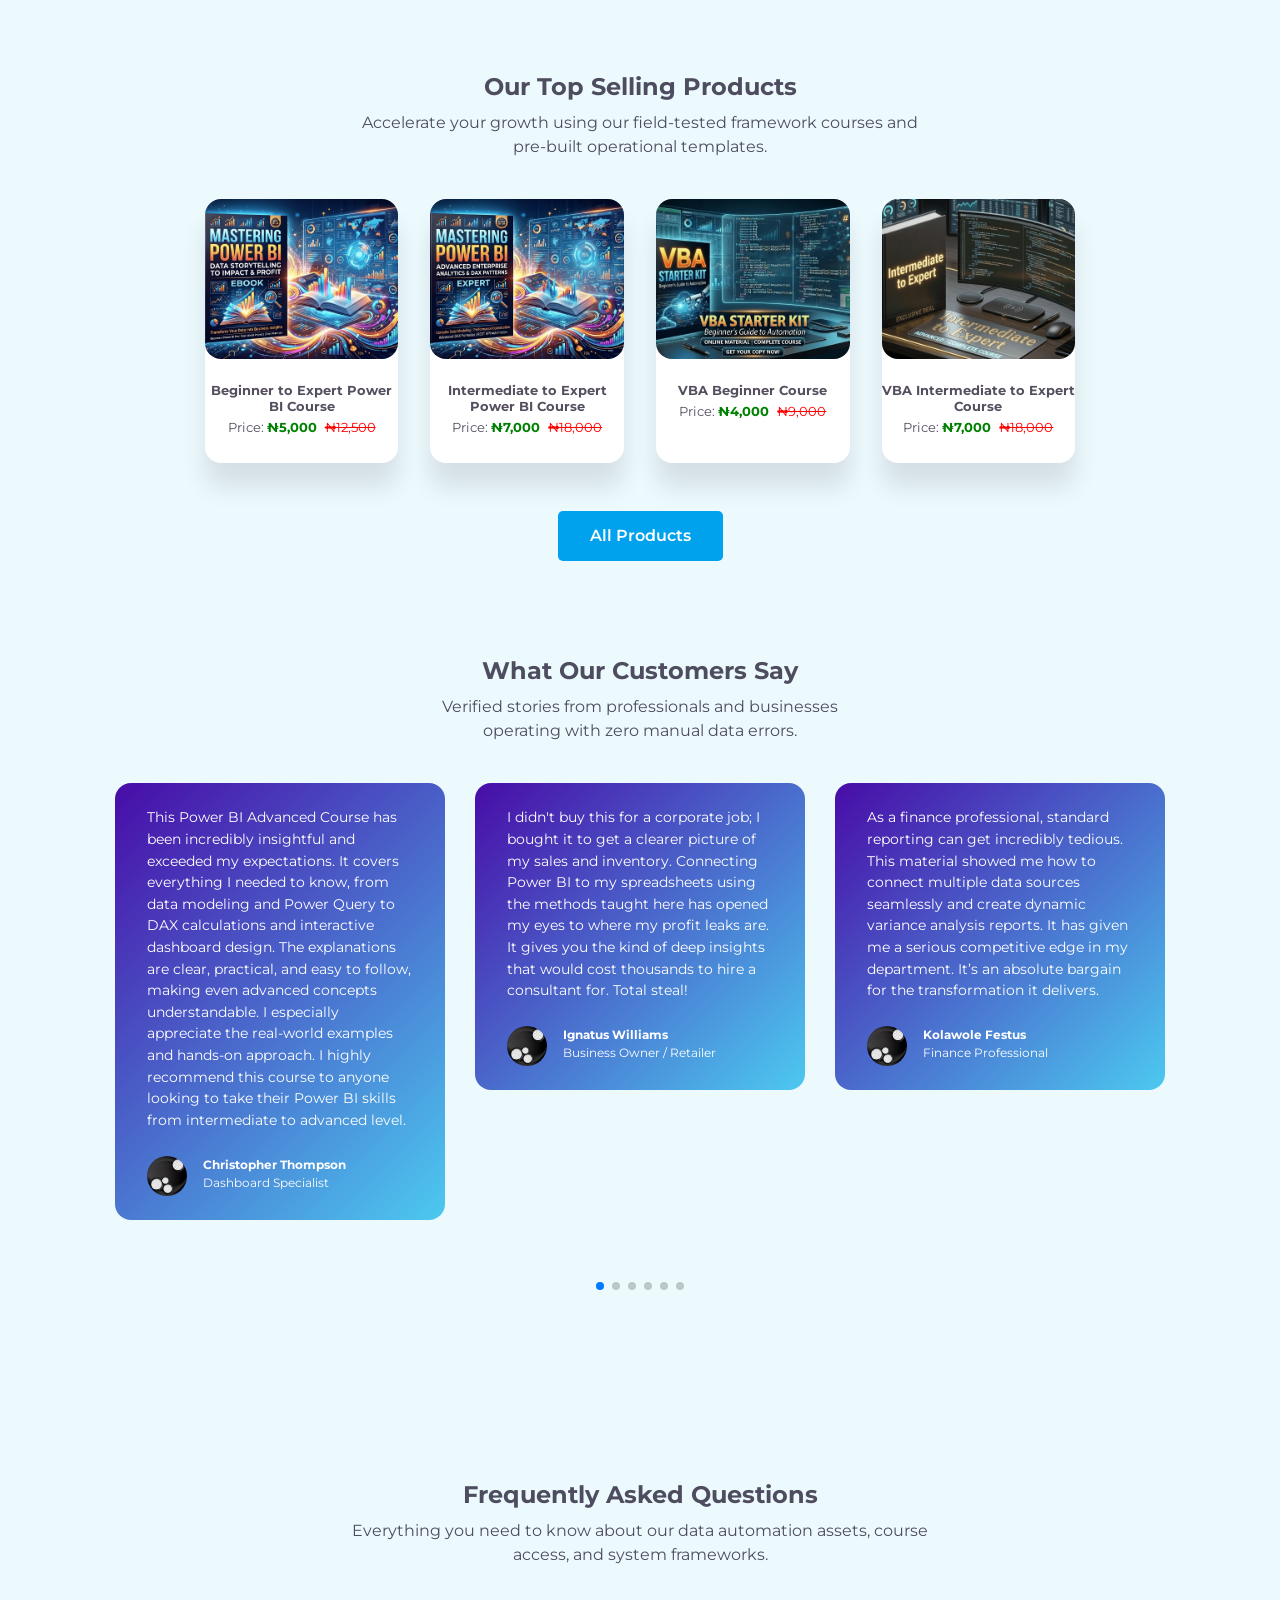
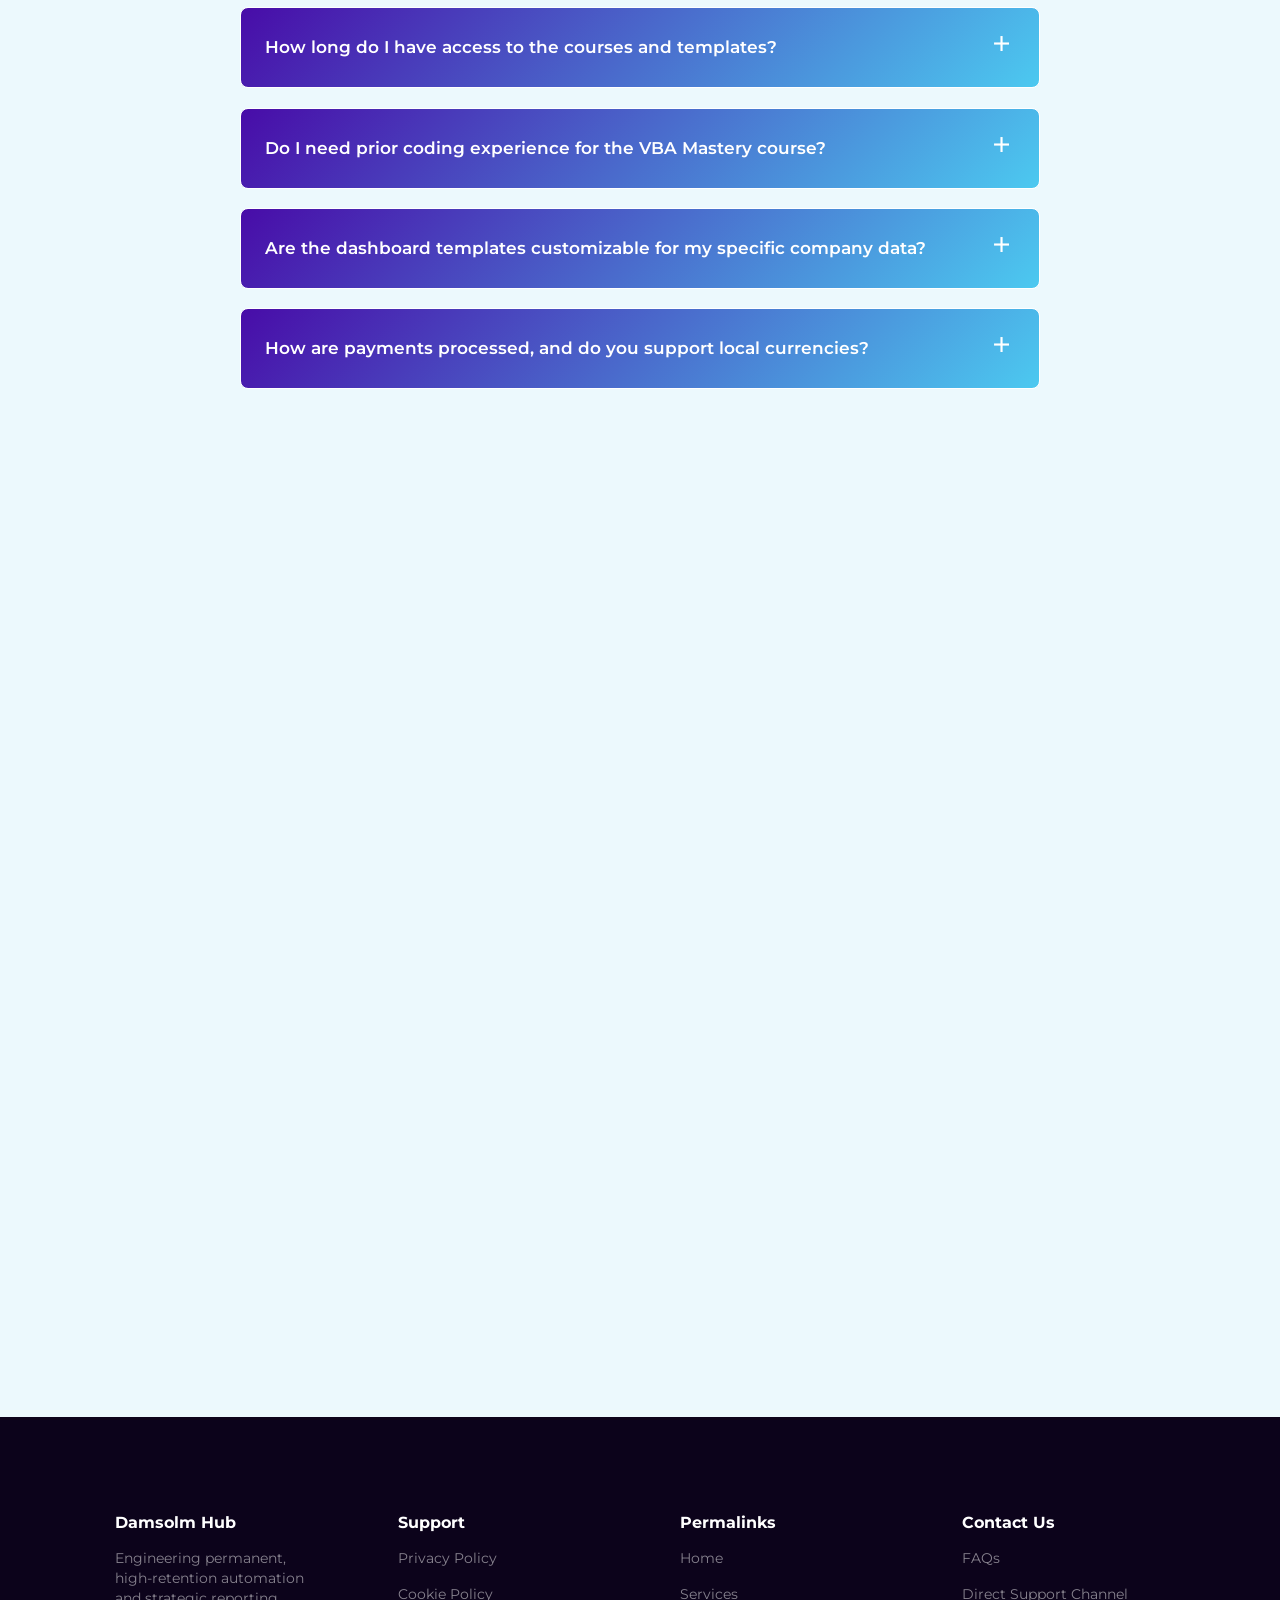
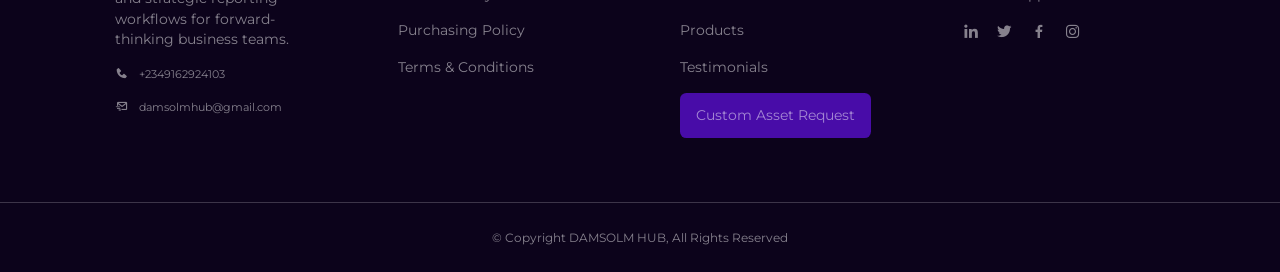
==== commit cb485a9d: "Update index.html" ====
--- a/index.html
+++ b/index.html
@@ -63,7 +63,7 @@
     
 </head>
 <body>  
-<nav>
+<!-- <nav>
     <div class="container">
         <a href="/" class="nav__logo"><h3>Damsolm Hub</h3></a>
 
@@ -73,6 +73,35 @@
             <li><a href="#Products">Products</a></li>
             <li><a href="#testimonials">Testimonials</a></li>
           <li><a href="/AllProduct.html" class="btn">All Products</a></li>
+        </ul>
+
+        <button id="open__nav-btn"><i class='bx bx-menu'></i></button>
+        <button id="close__nav-btn"><i class='bx bx-x'></i></button>
+    </div>
+</nav> -->
+
+    <nav>
+    <div class="container">
+        <a href="/" class="nav__logo"><h3>Damsolm Hub</h3></a>
+
+        <ul id="nav__items">
+            <li><a href="#">Home</a></li>
+            <li><a href="#services">Services</a></li>
+            <li><a href="#Products">Products</a></li>
+            <li><a href="#testimonials">Testimonials</a></li>
+            <li><a href="/AllProduct.html" class="btn">All Products</a></li>
+            
+            <!-- Currency Selector Element -->
+            <li class="currency-selector-wrapper">
+                <select id="currency-selector" class="currency-dropdown">
+                    <option value="NG" selected>🇳🇬 NGN (₦)</option>
+                    <option value="US">🇺🇸 USD ($)</option>
+                    <option value="GB">🇬🇧 GBP (£)</option>
+                    <option value="GH">🇬🇭 GHS (GH₵)</option>
+                    <option value="KE">🇰🇪 KES (KSh)</option>
+                    <option value="ZA">🇿🇦 ZAR (R)</option>
+                </select>
+            </li>
         </ul>
 
         <button id="open__nav-btn"><i class='bx bx-menu'></i></button>
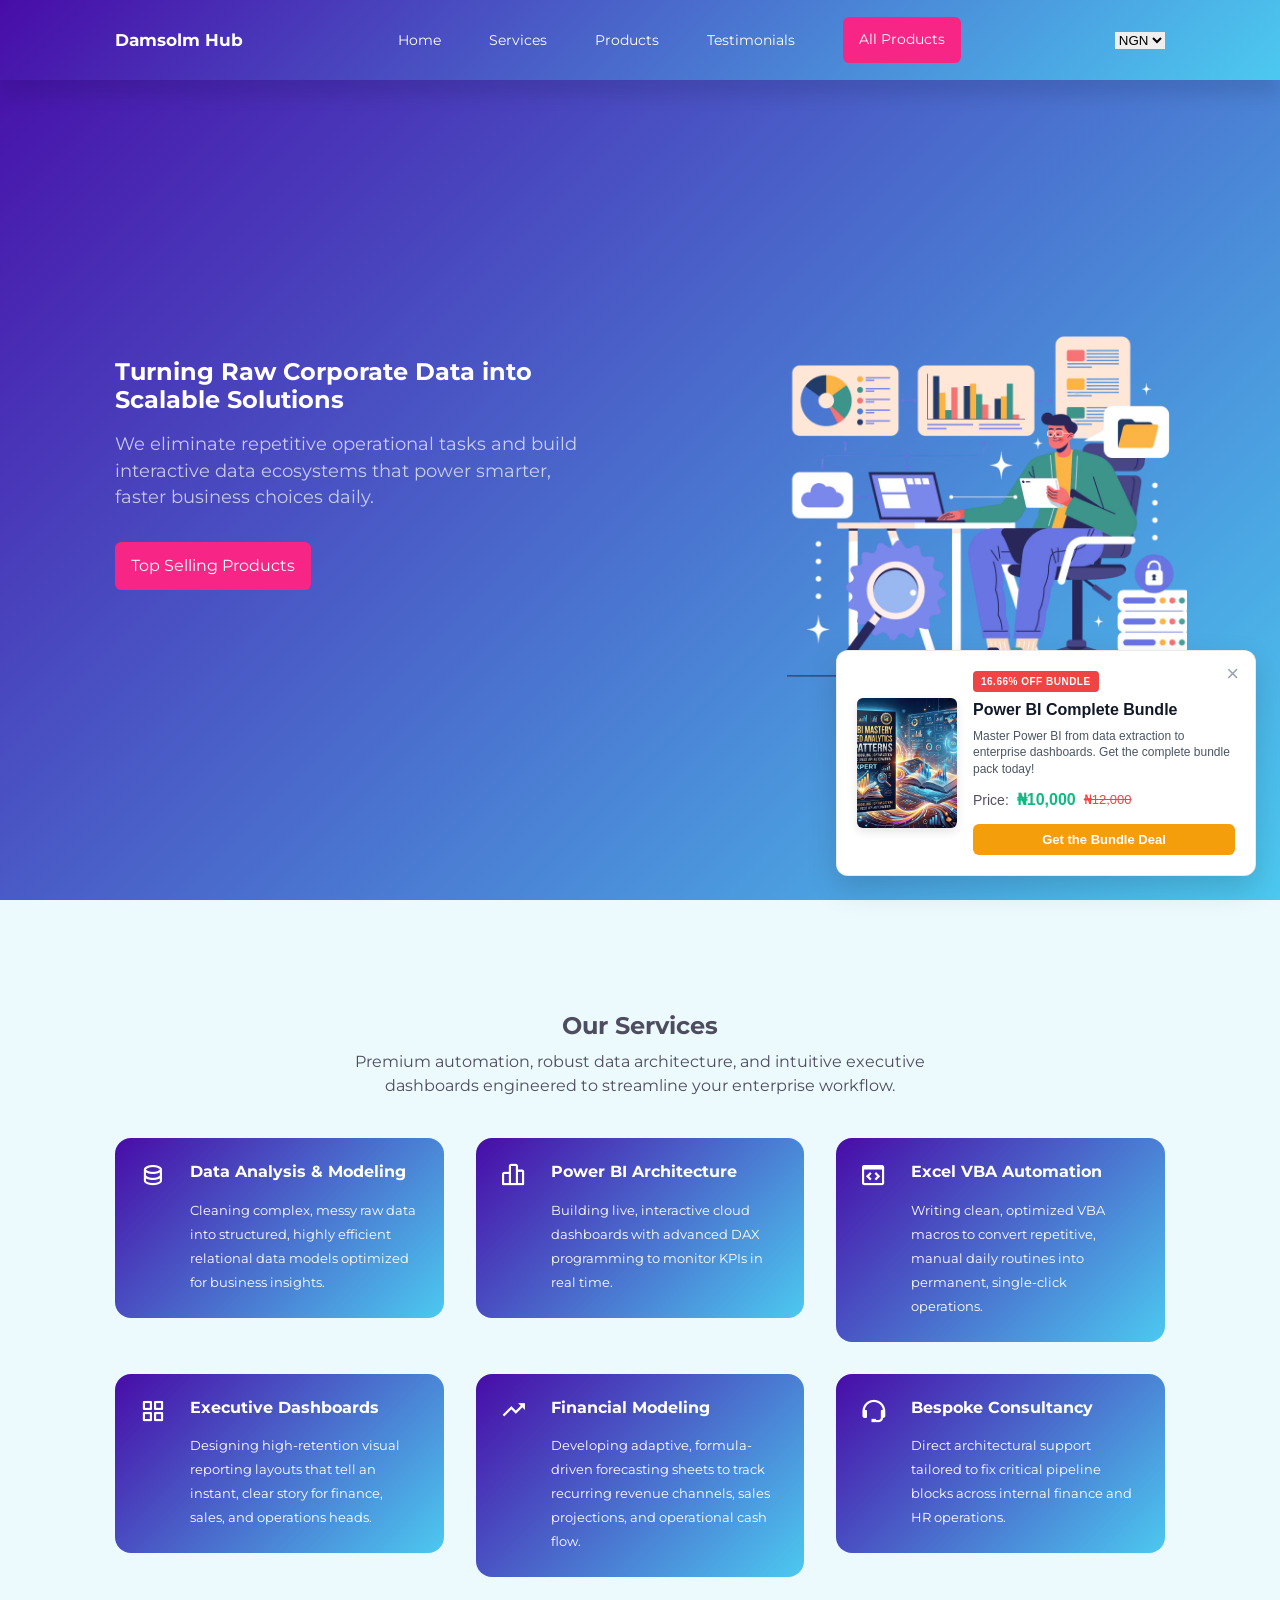
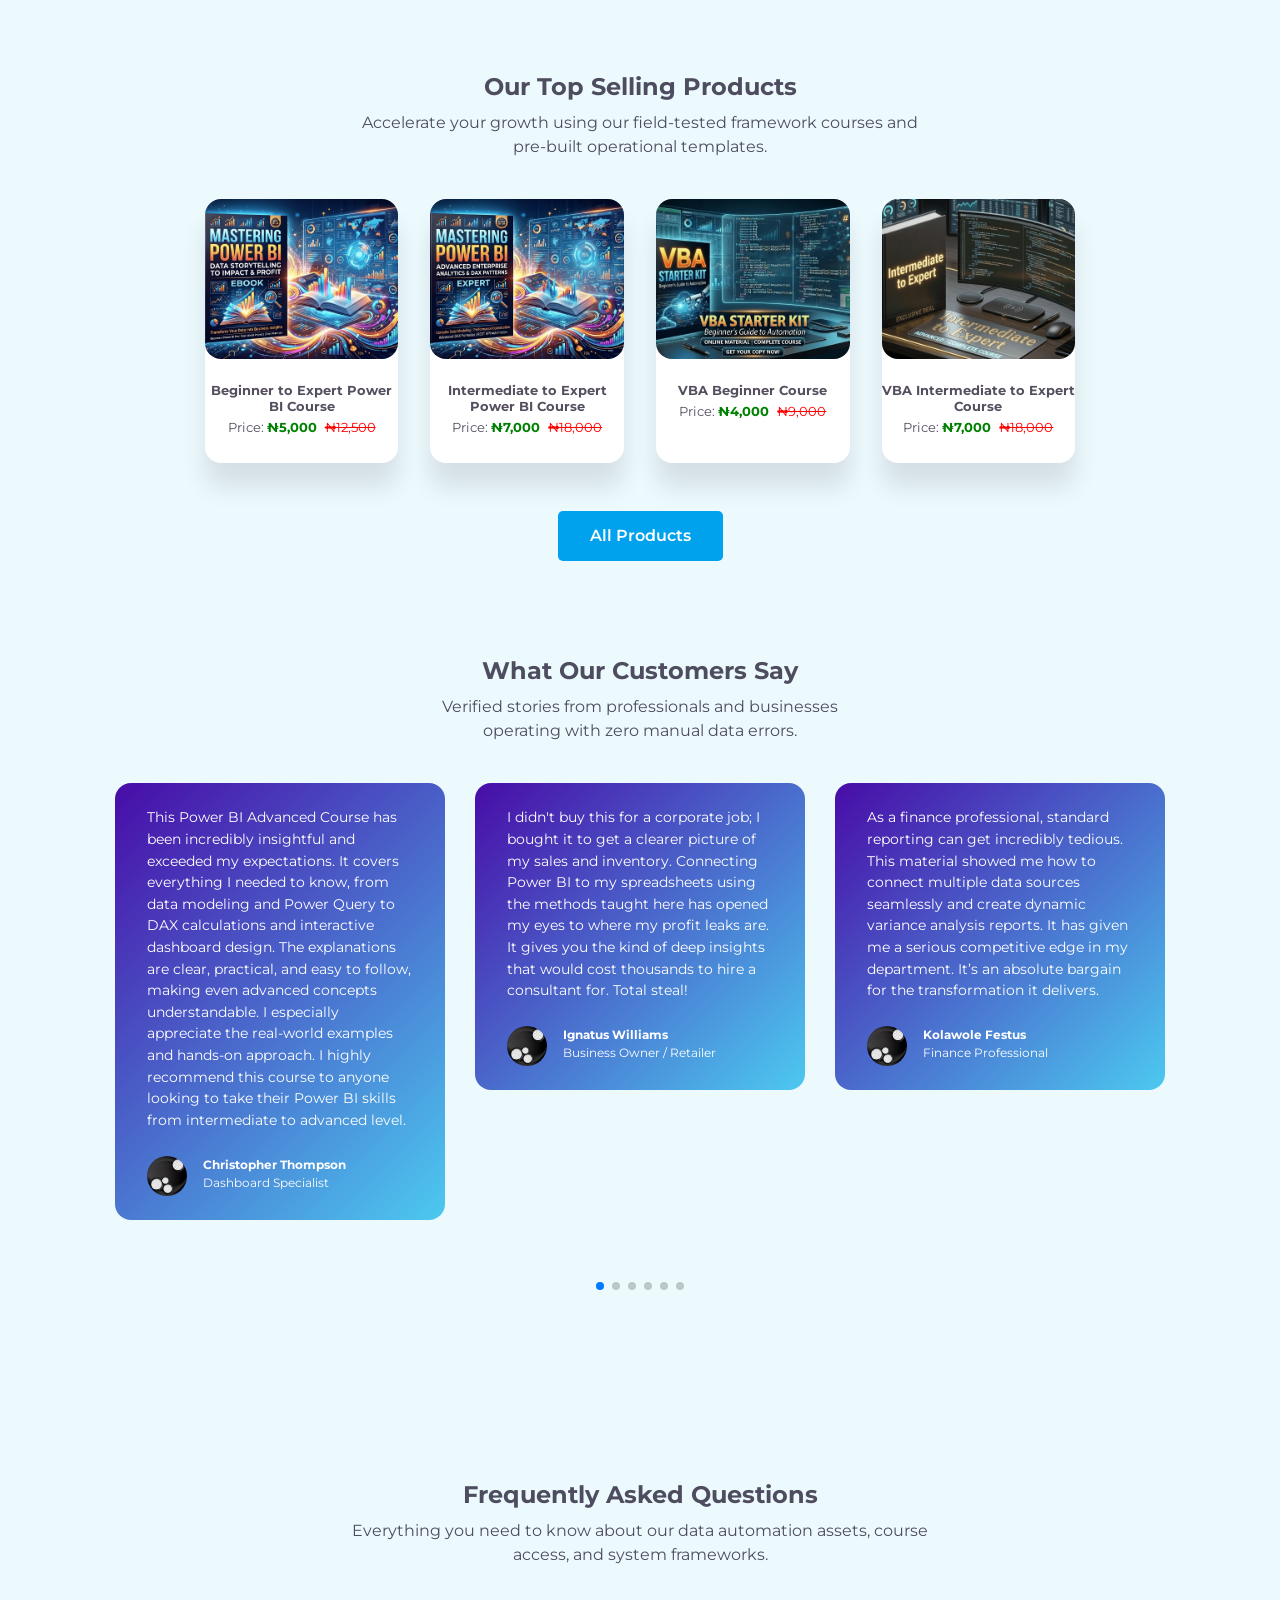
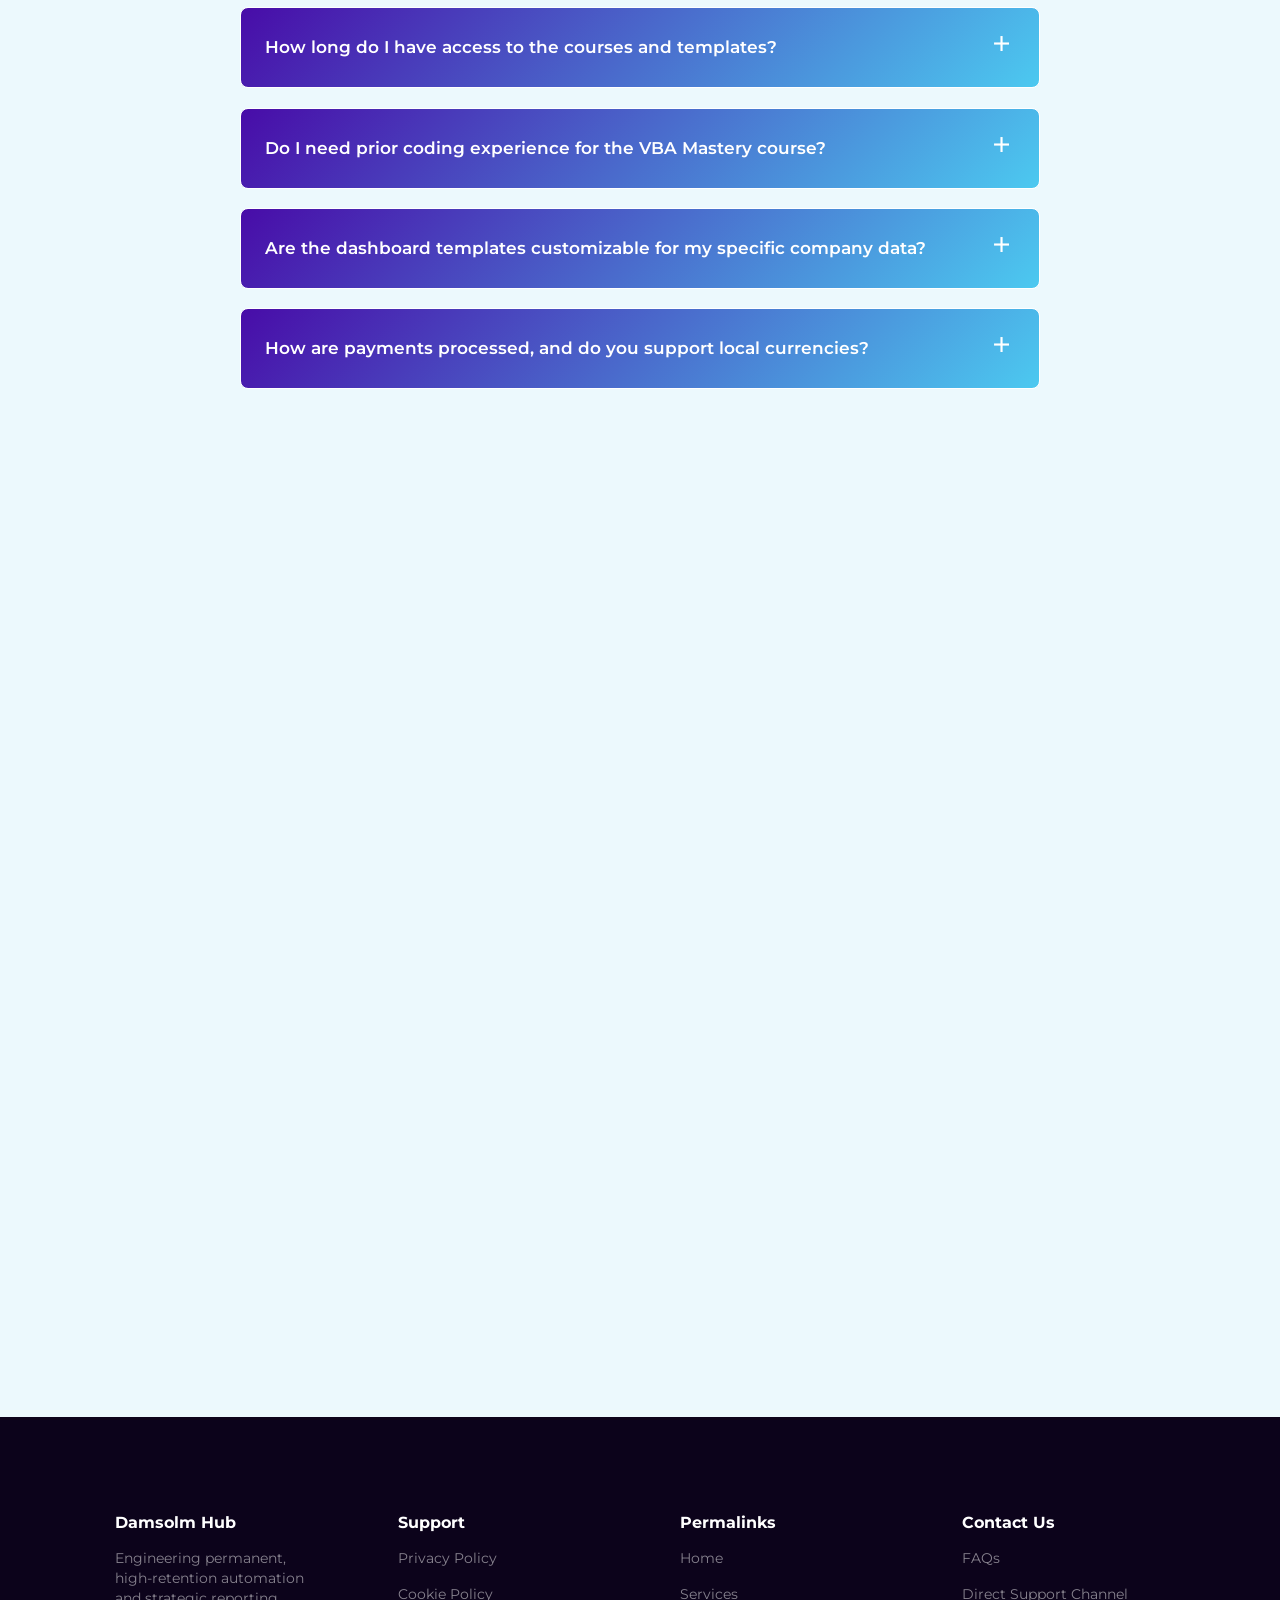
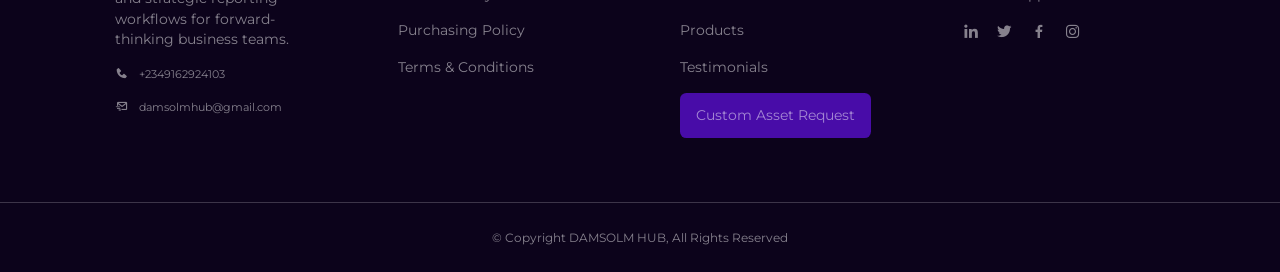
==== commit be4849e3: "Update index.html" ====
--- a/index.html
+++ b/index.html
@@ -80,7 +80,7 @@
     </div>
 </nav> -->
 
-    <nav>
+<nav>
     <div class="container">
         <a href="/" class="nav__logo"><h3>Damsolm Hub</h3></a>
 
@@ -90,22 +90,22 @@
             <li><a href="#Products">Products</a></li>
             <li><a href="#testimonials">Testimonials</a></li>
             <li><a href="/AllProduct.html" class="btn">All Products</a></li>
-            
-            <!-- Currency Selector Element -->
-            <li class="currency-selector-wrapper">
-                <select id="currency-selector" class="currency-dropdown">
-                    <option value="NG" selected>🇳🇬 NGN (₦)</option>
-                    <option value="US">🇺🇸 USD ($)</option>
-                    <option value="GB">🇬🇧 GBP (£)</option>
-                    <option value="GH">🇬🇭 GHS (GH₵)</option>
-                    <option value="KE">🇰🇪 KES (KSh)</option>
-                    <option value="ZA">🇿🇦 ZAR (R)</option>
-                </select>
-            </li>
         </ul>
 
-        <button id="open__nav-btn"><i class='bx bx-menu'></i></button>
-        <button id="close__nav-btn"><i class='bx bx-x'></i></button>
+        <!-- Right Side Controls (Currency Dropdown + Mobile Buttons) -->
+        <div class="nav__controls">
+            <select id="currency-selector" class="currency-dropdown">
+                <option value="NG">NGN</option>
+                <option value="US">USD</option>
+                <option value="GB">GBP</option>
+                <option value="GH">GHS</option>
+                <option value="KE">KES</option>
+                <option value="ZA">ZAR</option>
+            </select>
+
+            <button id="open__nav-btn"><i class='bx bx-menu'></i></button>
+            <button id="close__nav-btn"><i class='bx bx-x'></i></button>
+        </div>
     </div>
 </nav>
 
